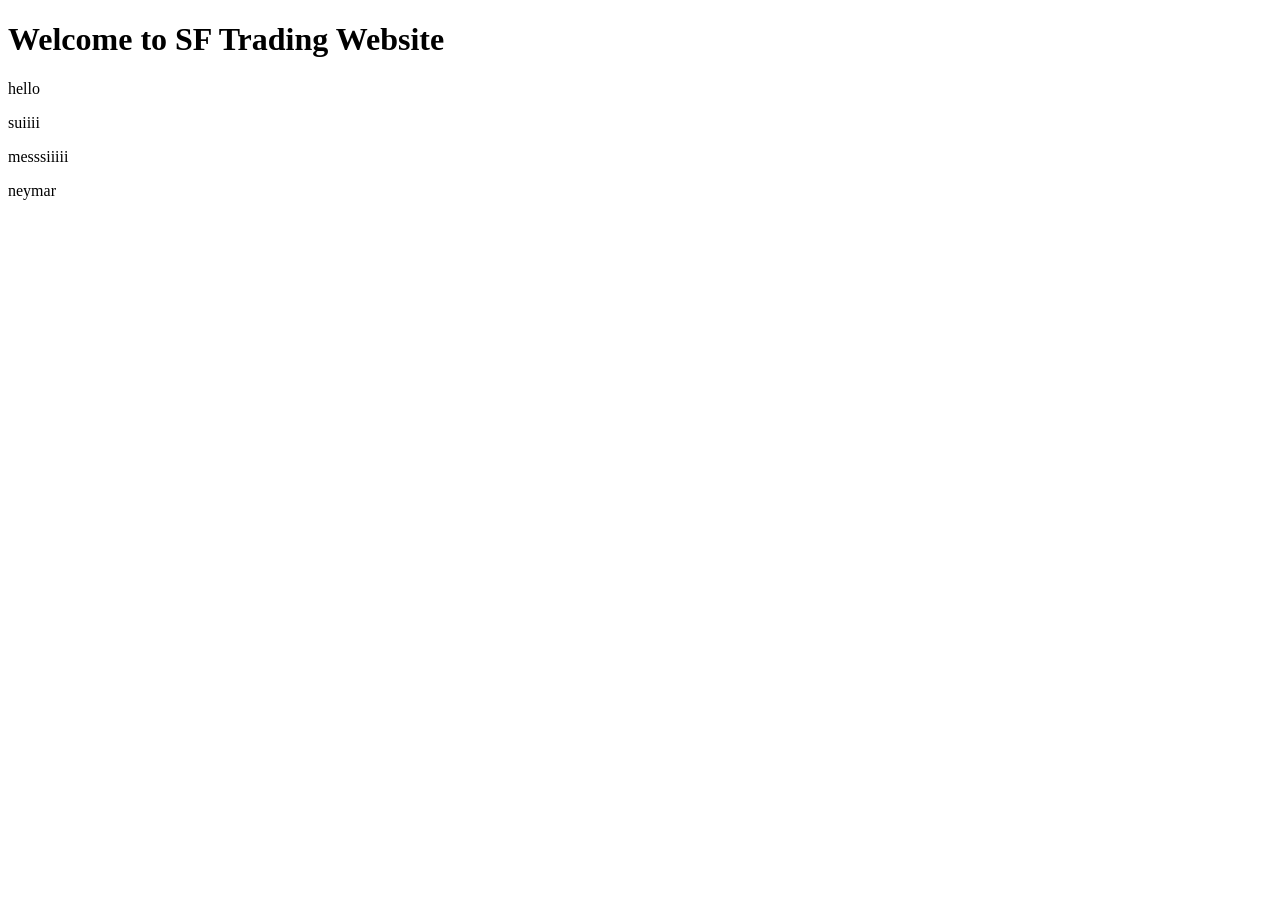
==== index.html @ f13ea5a0 "what I changed" ====
<!DOCTYPE html>
<html lang="en">
<head>
    <meta charset="UTF-8">
    <meta name="viewport" content="width=device-width, initial-scale=1.0">
    <title>SF Trading Website</title>
</head>
<body>
    <h1>Welcome to SF Trading Website</h1>
    <p>hello</p>
    <p>suiiii</p>
    <p>messsiiiii</p>
    <p>neymar</p>
</body>
</html>
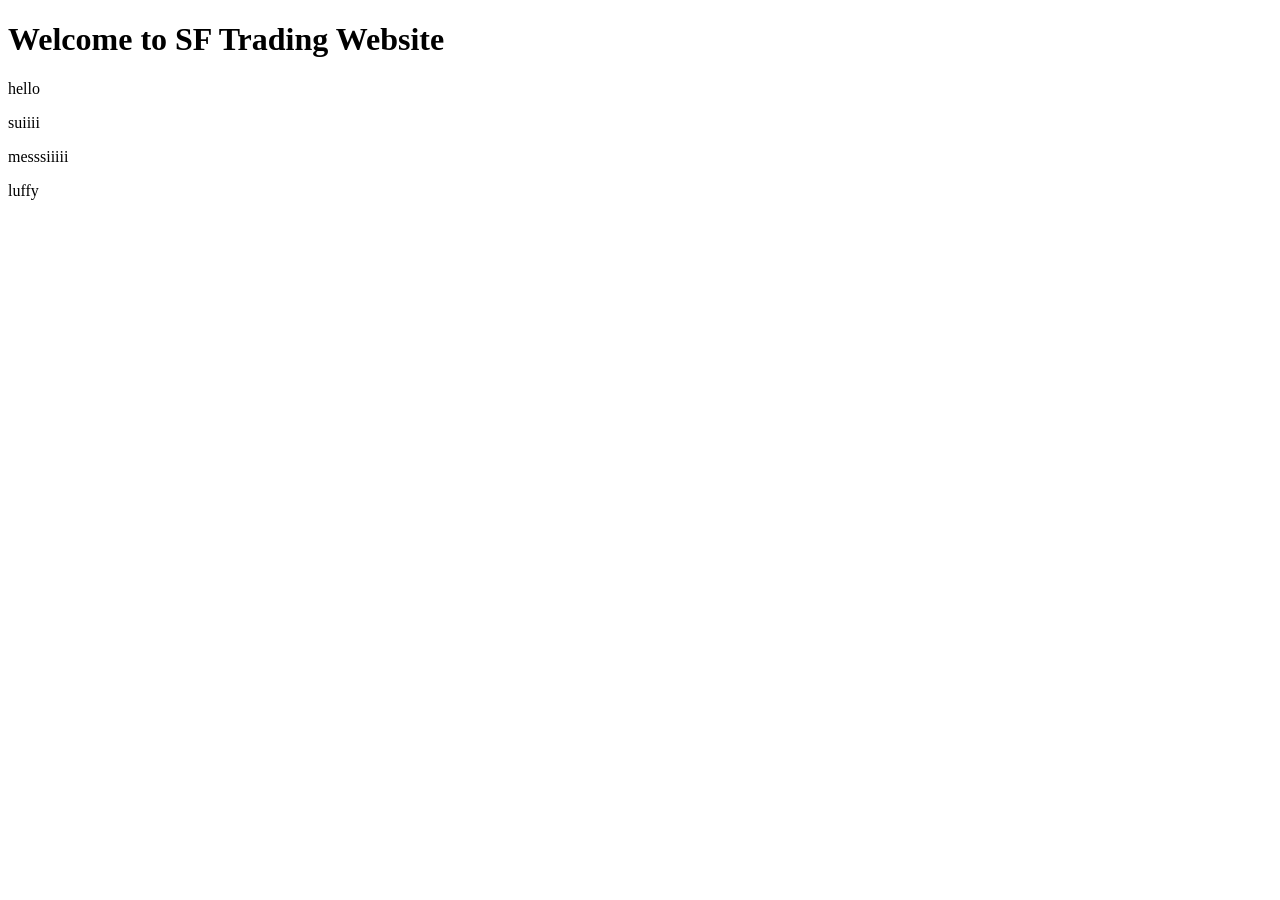
==== commit 1878f35a: "Update index page" ====
--- a/index.html
+++ b/index.html
@@ -11,6 +11,6 @@
     <p>hello</p>
     <p>suiiii</p>
     <p>messsiiiii</p>
-    <p>neymar</p>
+    <p>luffy</p>
 </body>
 </html>
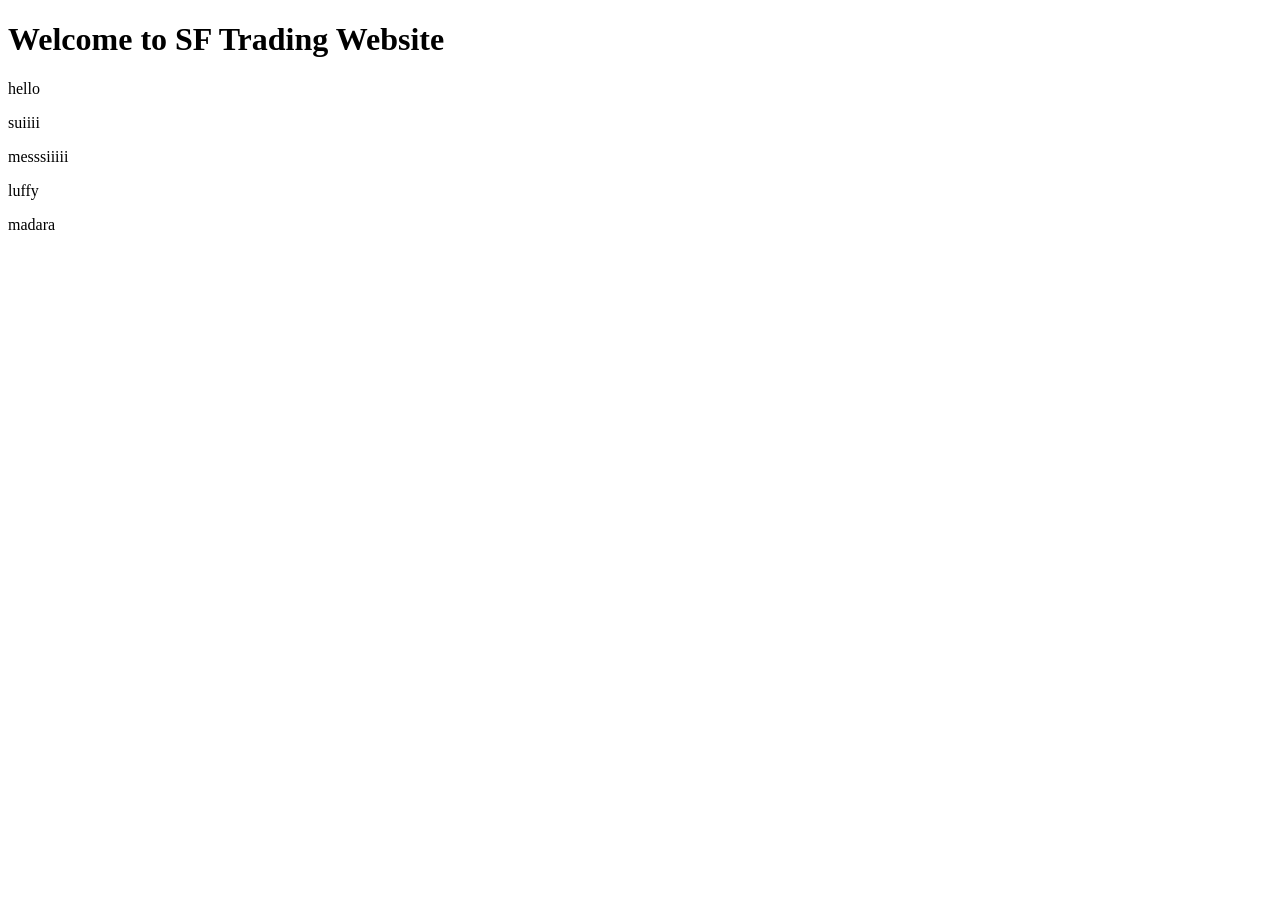
==== commit 85b9358d: "Update index page" ====
--- a/index.html
+++ b/index.html
@@ -12,5 +12,6 @@
     <p>suiiii</p>
     <p>messsiiiii</p>
     <p>luffy</p>
+    <p>madara</p>
 </body>
 </html>
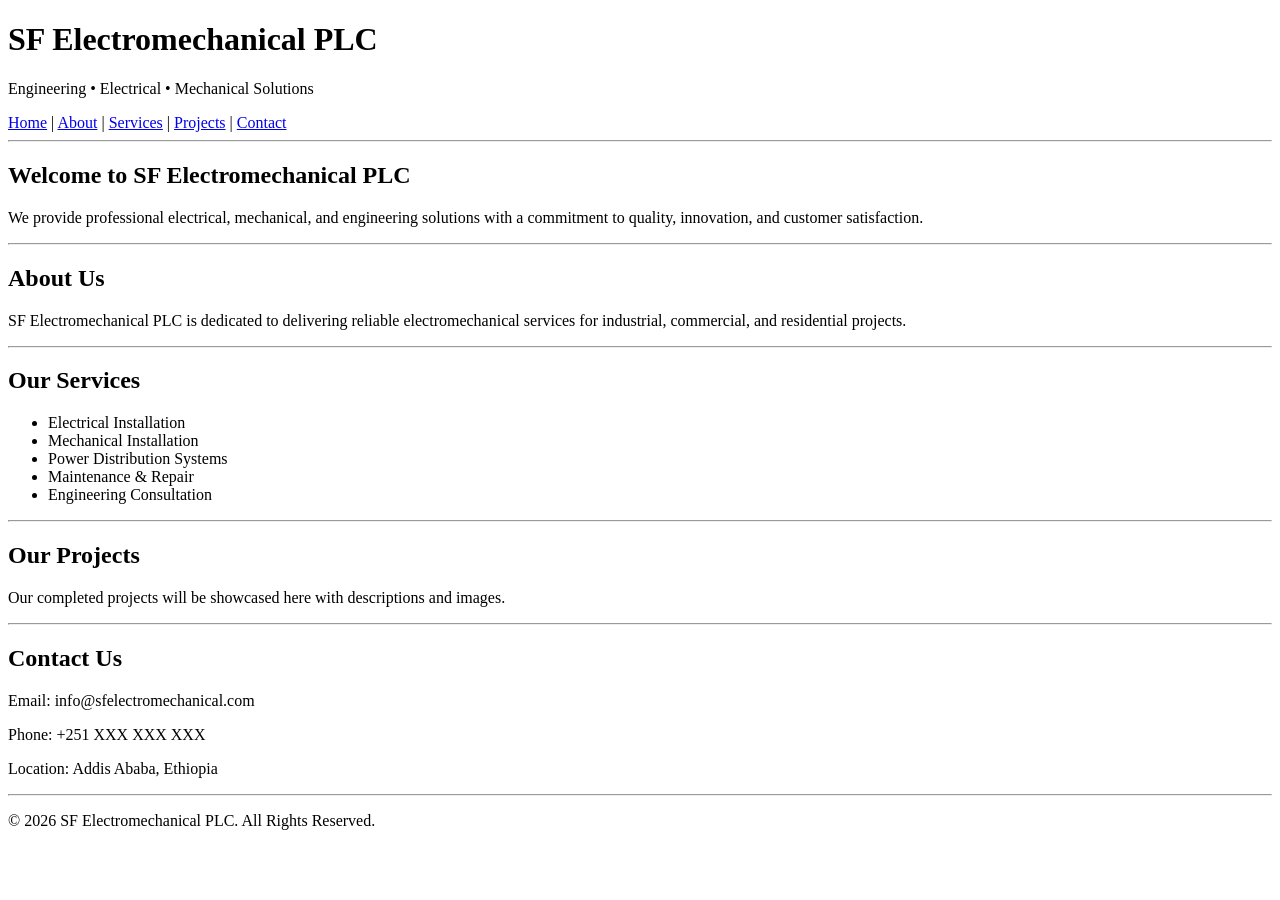
==== commit 388380e6: "Update index page" ====
--- a/index.html
+++ b/index.html
@@ -1,17 +1,93 @@
-
 <!DOCTYPE html>
 <html lang="en">
 <head>
     <meta charset="UTF-8">
     <meta name="viewport" content="width=device-width, initial-scale=1.0">
-    <title>SF Trading Website</title>
+    <title>SF Electromechanical PLC</title>
 </head>
 <body>
-    <h1>Welcome to SF Trading Website</h1>
-    <p>hello</p>
-    <p>suiiii</p>
-    <p>messsiiiii</p>
-    <p>luffy</p>
-    <p>madara</p>
+
+    <!-- Header -->
+    <header>
+        <h1>SF Electromechanical PLC</h1>
+        <p>Engineering • Electrical • Mechanical Solutions</p>
+    </header>
+
+    <!-- Navigation -->
+    <nav>
+        <a href="#">Home</a> |
+        <a href="#">About</a> |
+        <a href="#">Services</a> |
+        <a href="#">Projects</a> |
+        <a href="#">Contact</a>
+    </nav>
+
+    <hr>
+
+    <!-- Hero Section -->
+    <section>
+        <h2>Welcome to SF Electromechanical PLC</h2>
+        <p>
+            We provide professional electrical, mechanical, and engineering
+            solutions with a commitment to quality, innovation, and customer satisfaction.
+        </p>
+    </section>
+
+    <hr>
+
+    <!-- About -->
+    <section>
+        <h2>About Us</h2>
+        <p>
+            SF Electromechanical PLC is dedicated to delivering reliable
+            electromechanical services for industrial, commercial,
+            and residential projects.
+        </p>
+    </section>
+
+    <hr>
+
+    <!-- Services -->
+    <section>
+        <h2>Our Services</h2>
+
+        <ul>
+            <li>Electrical Installation</li>
+            <li>Mechanical Installation</li>
+            <li>Power Distribution Systems</li>
+            <li>Maintenance & Repair</li>
+            <li>Engineering Consultation</li>
+        </ul>
+    </section>
+
+    <hr>
+
+    <!-- Projects -->
+    <section>
+        <h2>Our Projects</h2>
+        <p>
+            Our completed projects will be showcased here with
+            descriptions and images.
+        </p>
+    </section>
+
+    <hr>
+
+    <!-- Contact -->
+    <section>
+        <h2>Contact Us</h2>
+
+        <p>Email: info@sfelectromechanical.com</p>
+        <p>Phone: +251 XXX XXX XXX</p>
+        <p>Location: Addis Ababa, Ethiopia</p>
+    </section>
+
+    <hr>
+
+    <!-- Footer -->
+    <footer>
+        <p>&copy; 2026 SF Electromechanical PLC. All Rights Reserved.</p>
+    </footer>
+
 </body>
-</html>
+</html>
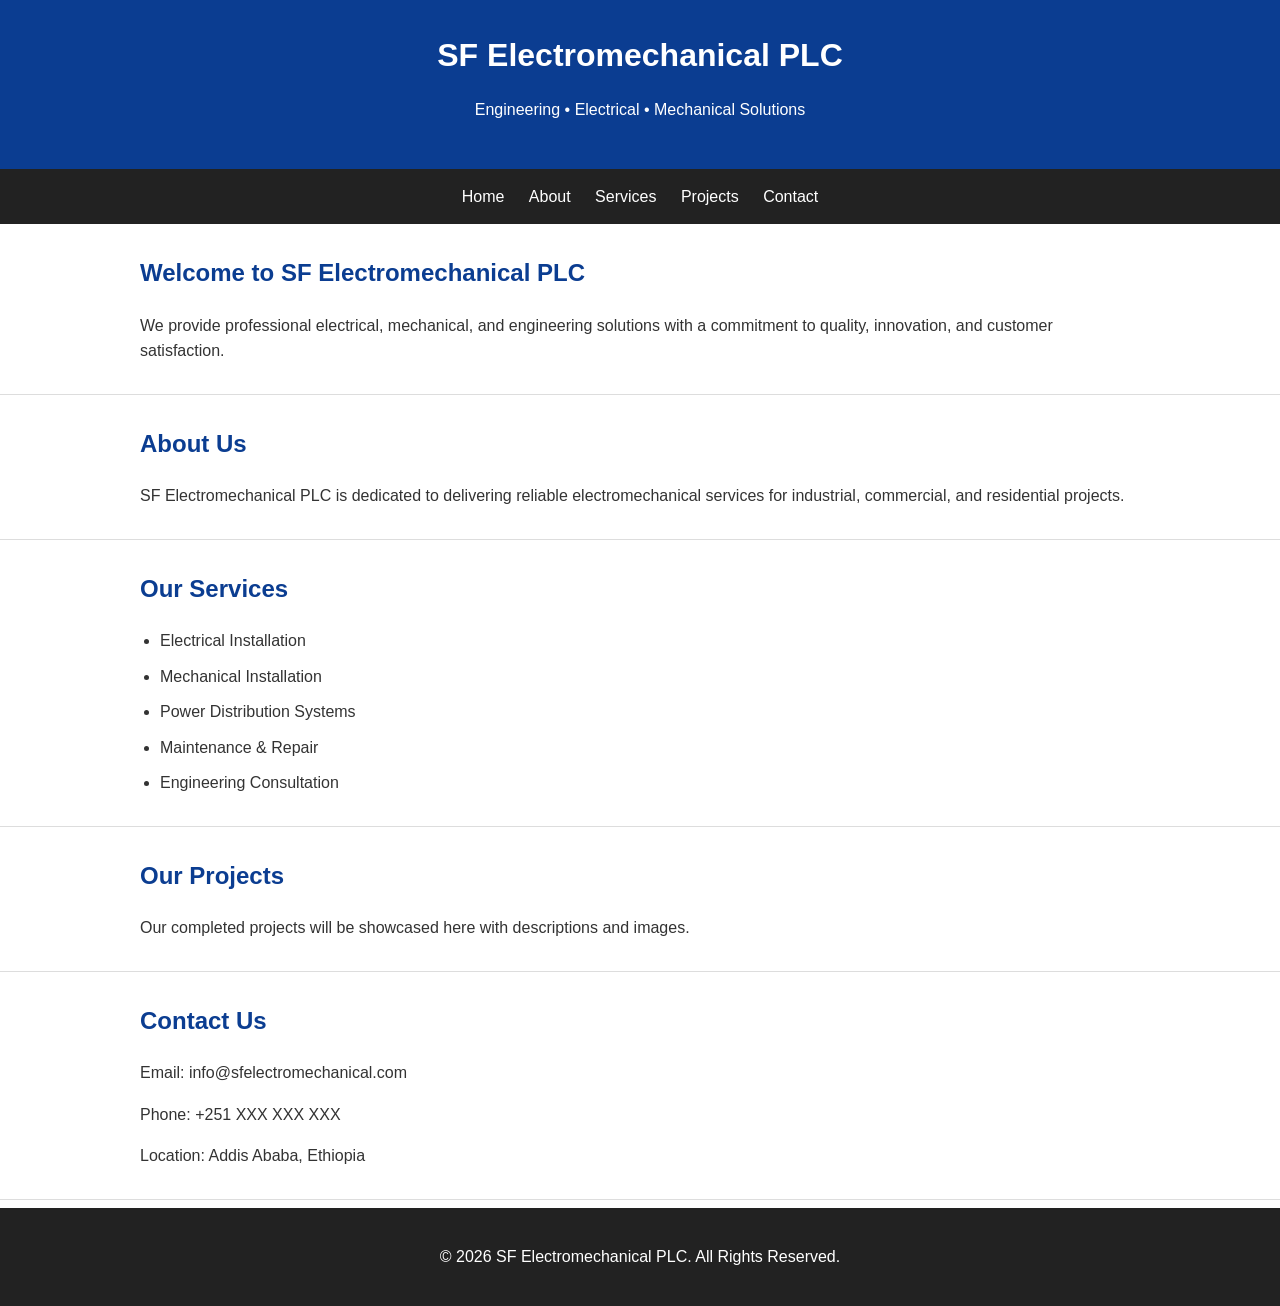
==== commit 2d61488b: "Update index page" ====
--- a/index.html
+++ b/index.html
@@ -4,7 +4,119 @@
     <meta charset="UTF-8">
     <meta name="viewport" content="width=device-width, initial-scale=1.0">
     <title>SF Electromechanical PLC</title>
+
+    <style>
+        * {
+            box-sizing: border-box;
+        }
+
+        body {
+            font-family: Arial, sans-serif;
+            margin: 0;
+            padding: 0;
+            line-height: 1.6;
+            color: #333;
+        }
+
+        header {
+            background: #0b3d91;
+            color: white;
+            text-align: center;
+            padding: 30px 15px;
+        }
+
+        header h1 {
+            margin: 0;
+            font-size: 32px;
+        }
+
+        nav {
+            background: #222;
+            text-align: center;
+            padding: 15px;
+        }
+
+        nav a {
+            color: white;
+            text-decoration: none;
+            margin: 0 10px;
+            font-size: 16px;
+        }
+
+        nav a:hover {
+            color: #00aaff;
+        }
+
+        section {
+            width: 90%;
+            max-width: 1000px;
+            margin: 30px auto;
+        }
+
+        h2 {
+            color: #0b3d91;
+        }
+
+        ul {
+            padding-left: 20px;
+        }
+
+        li {
+            margin: 10px 0;
+        }
+
+        hr {
+            border: none;
+            border-top: 1px solid #ddd;
+        }
+
+        footer {
+            background: #222;
+            color: white;
+            text-align: center;
+            padding: 20px;
+        }
+
+
+        /* Phone version */
+        @media (max-width: 600px) {
+
+            header h1 {
+                font-size: 24px;
+            }
+
+            header p {
+                font-size: 14px;
+            }
+
+            nav {
+                display: flex;
+                flex-direction: column;
+                gap: 10px;
+            }
+
+            nav a {
+                font-size: 18px;
+            }
+
+            section {
+                width: 85%;
+            }
+
+            h2 {
+                font-size: 22px;
+            }
+
+            p {
+                font-size: 16px;
+            }
+
+        }
+
+    </style>
+
 </head>
+
 <body>
 
     <!-- Header -->
@@ -13,16 +125,16 @@
         <p>Engineering • Electrical • Mechanical Solutions</p>
     </header>
 
+
     <!-- Navigation -->
     <nav>
-        <a href="#">Home</a> |
-        <a href="#">About</a> |
-        <a href="#">Services</a> |
-        <a href="#">Projects</a> |
+        <a href="#">Home</a>
+        <a href="#">About</a>
+        <a href="#">Services</a>
+        <a href="#">Projects</a>
         <a href="#">Contact</a>
     </nav>
 
-    <hr>
 
     <!-- Hero Section -->
     <section>
@@ -33,7 +145,9 @@
         </p>
     </section>
 
-    <hr>
+
+    <hr>
+
 
     <!-- About -->
     <section>
@@ -45,7 +159,9 @@
         </p>
     </section>
 
-    <hr>
+
+    <hr>
+
 
     <!-- Services -->
     <section>
@@ -58,9 +174,12 @@
             <li>Maintenance & Repair</li>
             <li>Engineering Consultation</li>
         </ul>
-    </section>
-
-    <hr>
+
+    </section>
+
+
+    <hr>
+
 
     <!-- Projects -->
     <section>
@@ -71,7 +190,9 @@
         </p>
     </section>
 
-    <hr>
+
+    <hr>
+
 
     <!-- Contact -->
     <section>
@@ -80,14 +201,18 @@
         <p>Email: info@sfelectromechanical.com</p>
         <p>Phone: +251 XXX XXX XXX</p>
         <p>Location: Addis Ababa, Ethiopia</p>
-    </section>
-
-    <hr>
+
+    </section>
+
+
+    <hr>
+
 
     <!-- Footer -->
     <footer>
         <p>&copy; 2026 SF Electromechanical PLC. All Rights Reserved.</p>
     </footer>
 
+
 </body>
 </html>
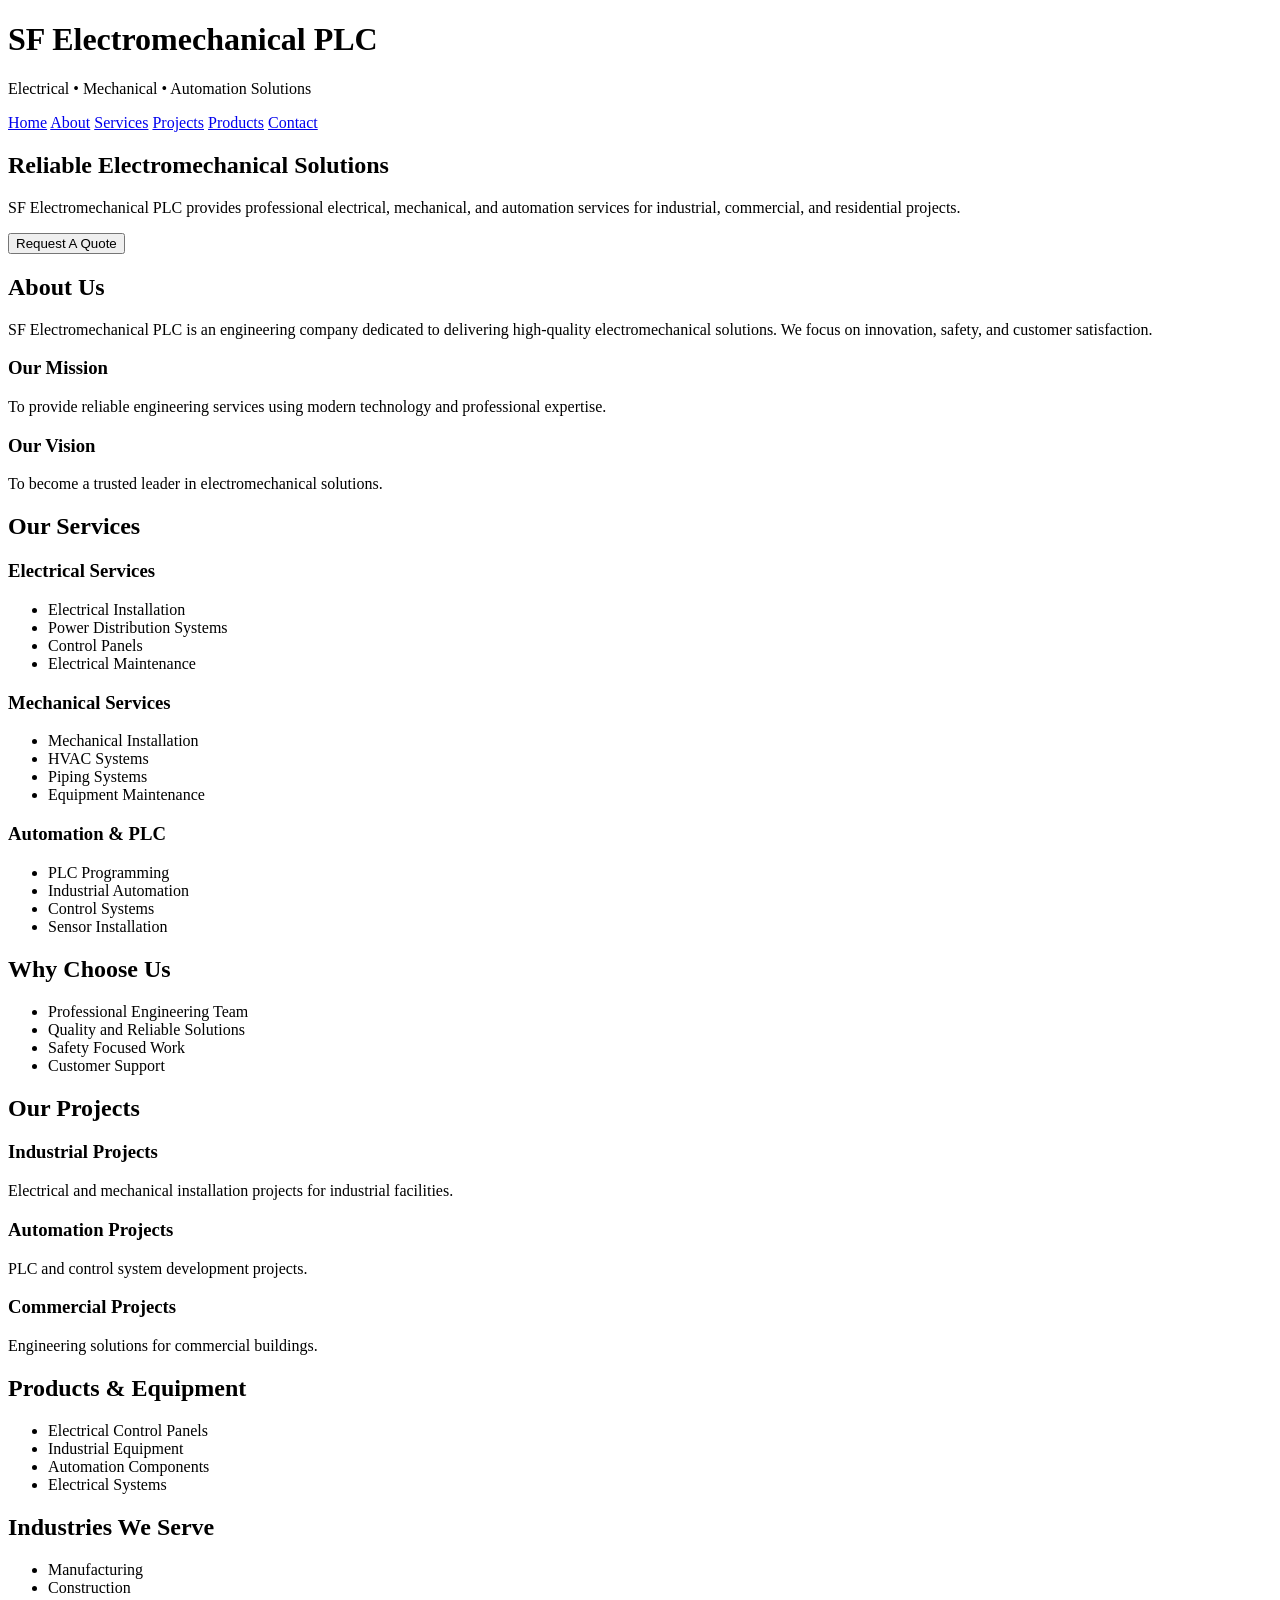
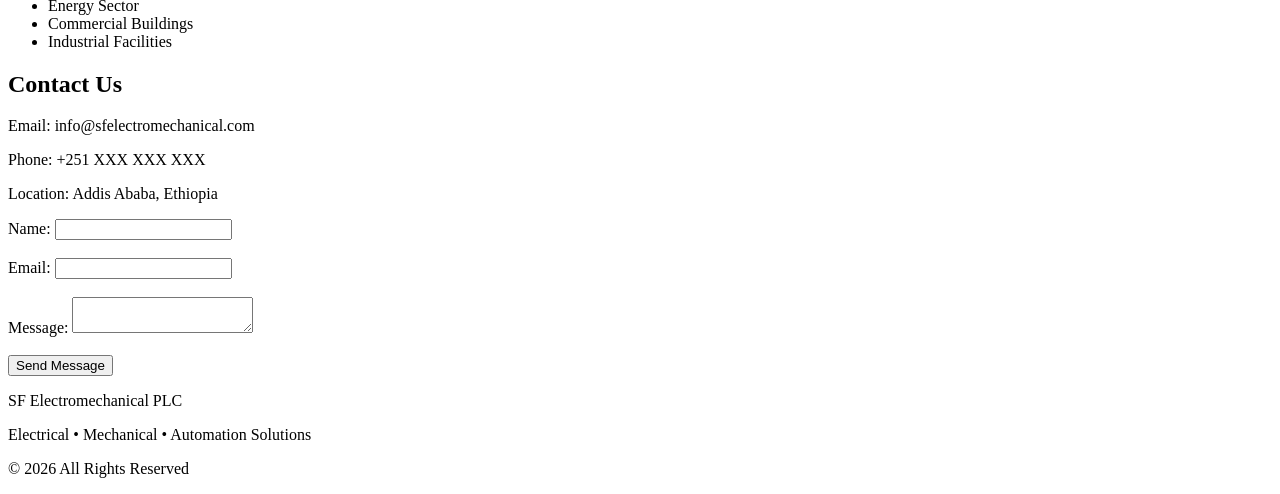
==== commit 21d76cbd: "update index page" ====
--- a/index.html
+++ b/index.html
@@ -1,120 +1,11 @@
 <!DOCTYPE html>
 <html lang="en">
+
 <head>
     <meta charset="UTF-8">
     <meta name="viewport" content="width=device-width, initial-scale=1.0">
+
     <title>SF Electromechanical PLC</title>
-
-    <style>
-        * {
-            box-sizing: border-box;
-        }
-
-        body {
-            font-family: Arial, sans-serif;
-            margin: 0;
-            padding: 0;
-            line-height: 1.6;
-            color: #333;
-        }
-
-        header {
-            background: #0b3d91;
-            color: white;
-            text-align: center;
-            padding: 30px 15px;
-        }
-
-        header h1 {
-            margin: 0;
-            font-size: 32px;
-        }
-
-        nav {
-            background: #222;
-            text-align: center;
-            padding: 15px;
-        }
-
-        nav a {
-            color: white;
-            text-decoration: none;
-            margin: 0 10px;
-            font-size: 16px;
-        }
-
-        nav a:hover {
-            color: #00aaff;
-        }
-
-        section {
-            width: 90%;
-            max-width: 1000px;
-            margin: 30px auto;
-        }
-
-        h2 {
-            color: #0b3d91;
-        }
-
-        ul {
-            padding-left: 20px;
-        }
-
-        li {
-            margin: 10px 0;
-        }
-
-        hr {
-            border: none;
-            border-top: 1px solid #ddd;
-        }
-
-        footer {
-            background: #222;
-            color: white;
-            text-align: center;
-            padding: 20px;
-        }
-
-
-        /* Phone version */
-        @media (max-width: 600px) {
-
-            header h1 {
-                font-size: 24px;
-            }
-
-            header p {
-                font-size: 14px;
-            }
-
-            nav {
-                display: flex;
-                flex-direction: column;
-                gap: 10px;
-            }
-
-            nav a {
-                font-size: 18px;
-            }
-
-            section {
-                width: 85%;
-            }
-
-            h2 {
-                font-size: 22px;
-            }
-
-            p {
-                font-size: 16px;
-            }
-
-        }
-
-    </style>
-
 </head>
 
 <body>
@@ -122,97 +13,337 @@
     <!-- Header -->
     <header>
         <h1>SF Electromechanical PLC</h1>
-        <p>Engineering • Electrical • Mechanical Solutions</p>
+        <p>Electrical • Mechanical • Automation Solutions</p>
     </header>
 
 
     <!-- Navigation -->
     <nav>
-        <a href="#">Home</a>
-        <a href="#">About</a>
-        <a href="#">Services</a>
-        <a href="#">Projects</a>
-        <a href="#">Contact</a>
+        <a href="#home">Home</a>
+        <a href="#about">About</a>
+        <a href="#services">Services</a>
+        <a href="#projects">Projects</a>
+        <a href="#products">Products</a>
+        <a href="#contact">Contact</a>
     </nav>
 
 
+
     <!-- Hero Section -->
-    <section>
-        <h2>Welcome to SF Electromechanical PLC</h2>
-        <p>
-            We provide professional electrical, mechanical, and engineering
-            solutions with a commitment to quality, innovation, and customer satisfaction.
-        </p>
-    </section>
-
-
-    <hr>
-
-
-    <!-- About -->
-    <section>
+    <section id="home">
+
+        <h2>Reliable Electromechanical Solutions</h2>
+
+        <p>
+            SF Electromechanical PLC provides professional electrical,
+            mechanical, and automation services for industrial,
+            commercial, and residential projects.
+        </p>
+
+        <button>
+            Request A Quote
+        </button>
+
+    </section>
+
+
+
+    <!-- About Us -->
+    <section id="about">
+
         <h2>About Us</h2>
-        <p>
-            SF Electromechanical PLC is dedicated to delivering reliable
-            electromechanical services for industrial, commercial,
-            and residential projects.
-        </p>
-    </section>
-
-
-    <hr>
+
+        <p>
+            SF Electromechanical PLC is an engineering company dedicated
+            to delivering high-quality electromechanical solutions.
+            We focus on innovation, safety, and customer satisfaction.
+        </p>
+
+
+        <h3>Our Mission</h3>
+
+        <p>
+            To provide reliable engineering services using modern
+            technology and professional expertise.
+        </p>
+
+
+        <h3>Our Vision</h3>
+
+        <p>
+            To become a trusted leader in electromechanical solutions.
+        </p>
+
+    </section>
+
 
 
     <!-- Services -->
-    <section>
+    <section id="services">
+
         <h2>Our Services</h2>
 
+
+        <div>
+
+            <h3>Electrical Services</h3>
+
+            <ul>
+                <li>Electrical Installation</li>
+                <li>Power Distribution Systems</li>
+                <li>Control Panels</li>
+                <li>Electrical Maintenance</li>
+            </ul>
+
+        </div>
+
+
+
+        <div>
+
+            <h3>Mechanical Services</h3>
+
+            <ul>
+                <li>Mechanical Installation</li>
+                <li>HVAC Systems</li>
+                <li>Piping Systems</li>
+                <li>Equipment Maintenance</li>
+            </ul>
+
+        </div>
+
+
+
+        <div>
+
+            <h3>Automation & PLC</h3>
+
+            <ul>
+                <li>PLC Programming</li>
+                <li>Industrial Automation</li>
+                <li>Control Systems</li>
+                <li>Sensor Installation</li>
+            </ul>
+
+        </div>
+
+
+    </section>
+
+
+
+
+    <!-- Why Choose Us -->
+    <section id="why-us">
+
+        <h2>Why Choose Us</h2>
+
         <ul>
-            <li>Electrical Installation</li>
-            <li>Mechanical Installation</li>
-            <li>Power Distribution Systems</li>
-            <li>Maintenance & Repair</li>
-            <li>Engineering Consultation</li>
+
+            <li>
+                Professional Engineering Team
+            </li>
+
+            <li>
+                Quality and Reliable Solutions
+            </li>
+
+            <li>
+                Safety Focused Work
+            </li>
+
+            <li>
+                Customer Support
+            </li>
+
         </ul>
 
     </section>
 
 
-    <hr>
 
 
     <!-- Projects -->
-    <section>
+    <section id="projects">
+
         <h2>Our Projects</h2>
-        <p>
-            Our completed projects will be showcased here with
-            descriptions and images.
-        </p>
-    </section>
-
-
-    <hr>
+
+
+        <div>
+
+            <h3>Industrial Projects</h3>
+
+            <p>
+                Electrical and mechanical installation projects
+                for industrial facilities.
+            </p>
+
+        </div>
+
+
+
+        <div>
+
+            <h3>Automation Projects</h3>
+
+            <p>
+                PLC and control system development projects.
+            </p>
+
+        </div>
+
+
+
+        <div>
+
+            <h3>Commercial Projects</h3>
+
+            <p>
+                Engineering solutions for commercial buildings.
+            </p>
+
+        </div>
+
+
+    </section>
+
+
+
+
+    <!-- Products -->
+    <section id="products">
+
+        <h2>Products & Equipment</h2>
+
+
+        <ul>
+
+            <li>Electrical Control Panels</li>
+
+            <li>Industrial Equipment</li>
+
+            <li>Automation Components</li>
+
+            <li>Electrical Systems</li>
+
+        </ul>
+
+
+    </section>
+
+
+
+
+    <!-- Industries -->
+    <section id="industries">
+
+        <h2>Industries We Serve</h2>
+
+
+        <ul>
+
+            <li>Manufacturing</li>
+
+            <li>Construction</li>
+
+            <li>Energy Sector</li>
+
+            <li>Commercial Buildings</li>
+
+            <li>Industrial Facilities</li>
+
+        </ul>
+
+
+    </section>
+
+
 
 
     <!-- Contact -->
-    <section>
+    <section id="contact">
+
         <h2>Contact Us</h2>
 
-        <p>Email: info@sfelectromechanical.com</p>
-        <p>Phone: +251 XXX XXX XXX</p>
-        <p>Location: Addis Ababa, Ethiopia</p>
-
-    </section>
-
-
-    <hr>
+
+        <p>
+            Email:
+            info@sfelectromechanical.com
+        </p>
+
+
+        <p>
+            Phone:
+            +251 XXX XXX XXX
+        </p>
+
+
+        <p>
+            Location:
+            Addis Ababa, Ethiopia
+        </p>
+
+
+
+        <form>
+
+            <label>Name:</label>
+            <input type="text">
+
+
+            <br><br>
+
+
+            <label>Email:</label>
+            <input type="email">
+
+
+            <br><br>
+
+
+            <label>Message:</label>
+
+            <textarea></textarea>
+
+
+            <br><br>
+
+
+            <button>
+                Send Message
+            </button>
+
+
+        </form>
+
+
+    </section>
+
+
 
 
     <!-- Footer -->
     <footer>
-        <p>&copy; 2026 SF Electromechanical PLC. All Rights Reserved.</p>
+
+        <p>
+            SF Electromechanical PLC
+        </p>
+
+
+        <p>
+            Electrical • Mechanical • Automation Solutions
+        </p>
+
+
+        <p>
+            © 2026 All Rights Reserved
+        </p>
+
+
     </footer>
 
 
+
 </body>
+
 </html>
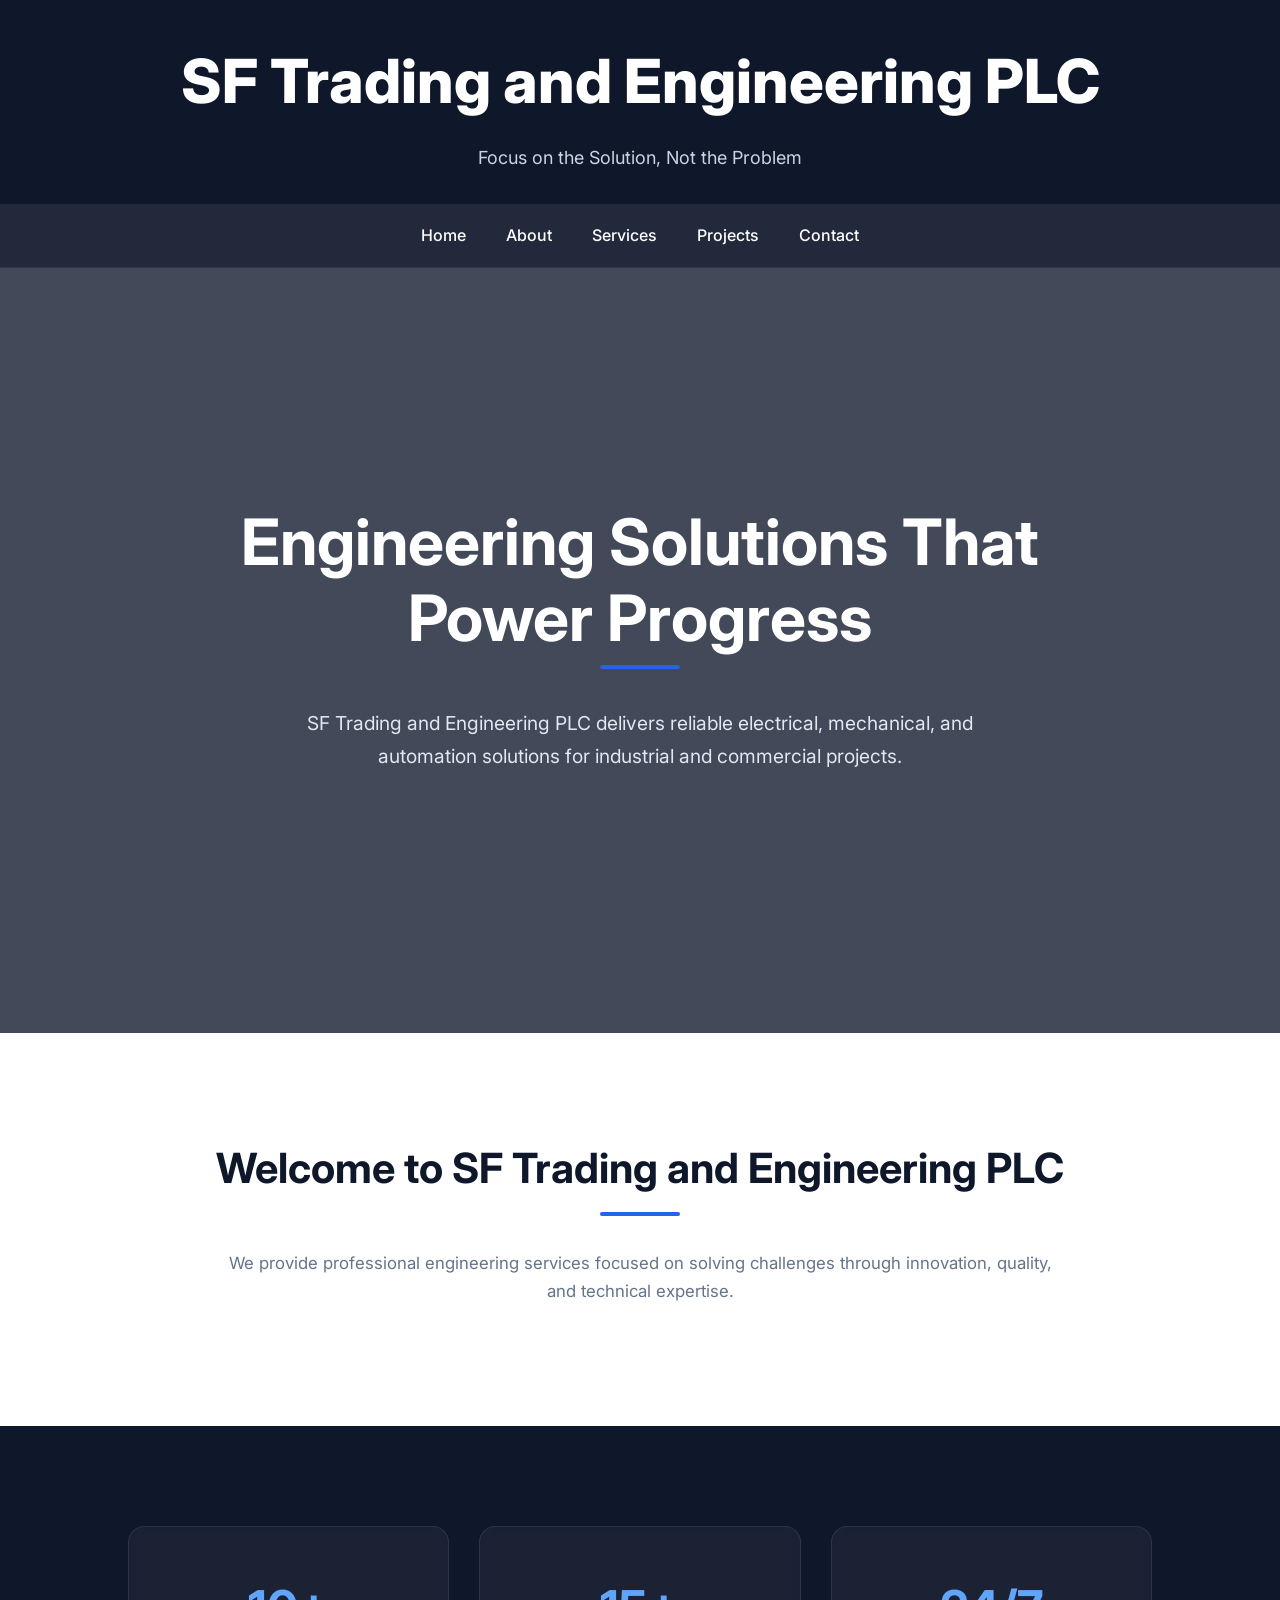
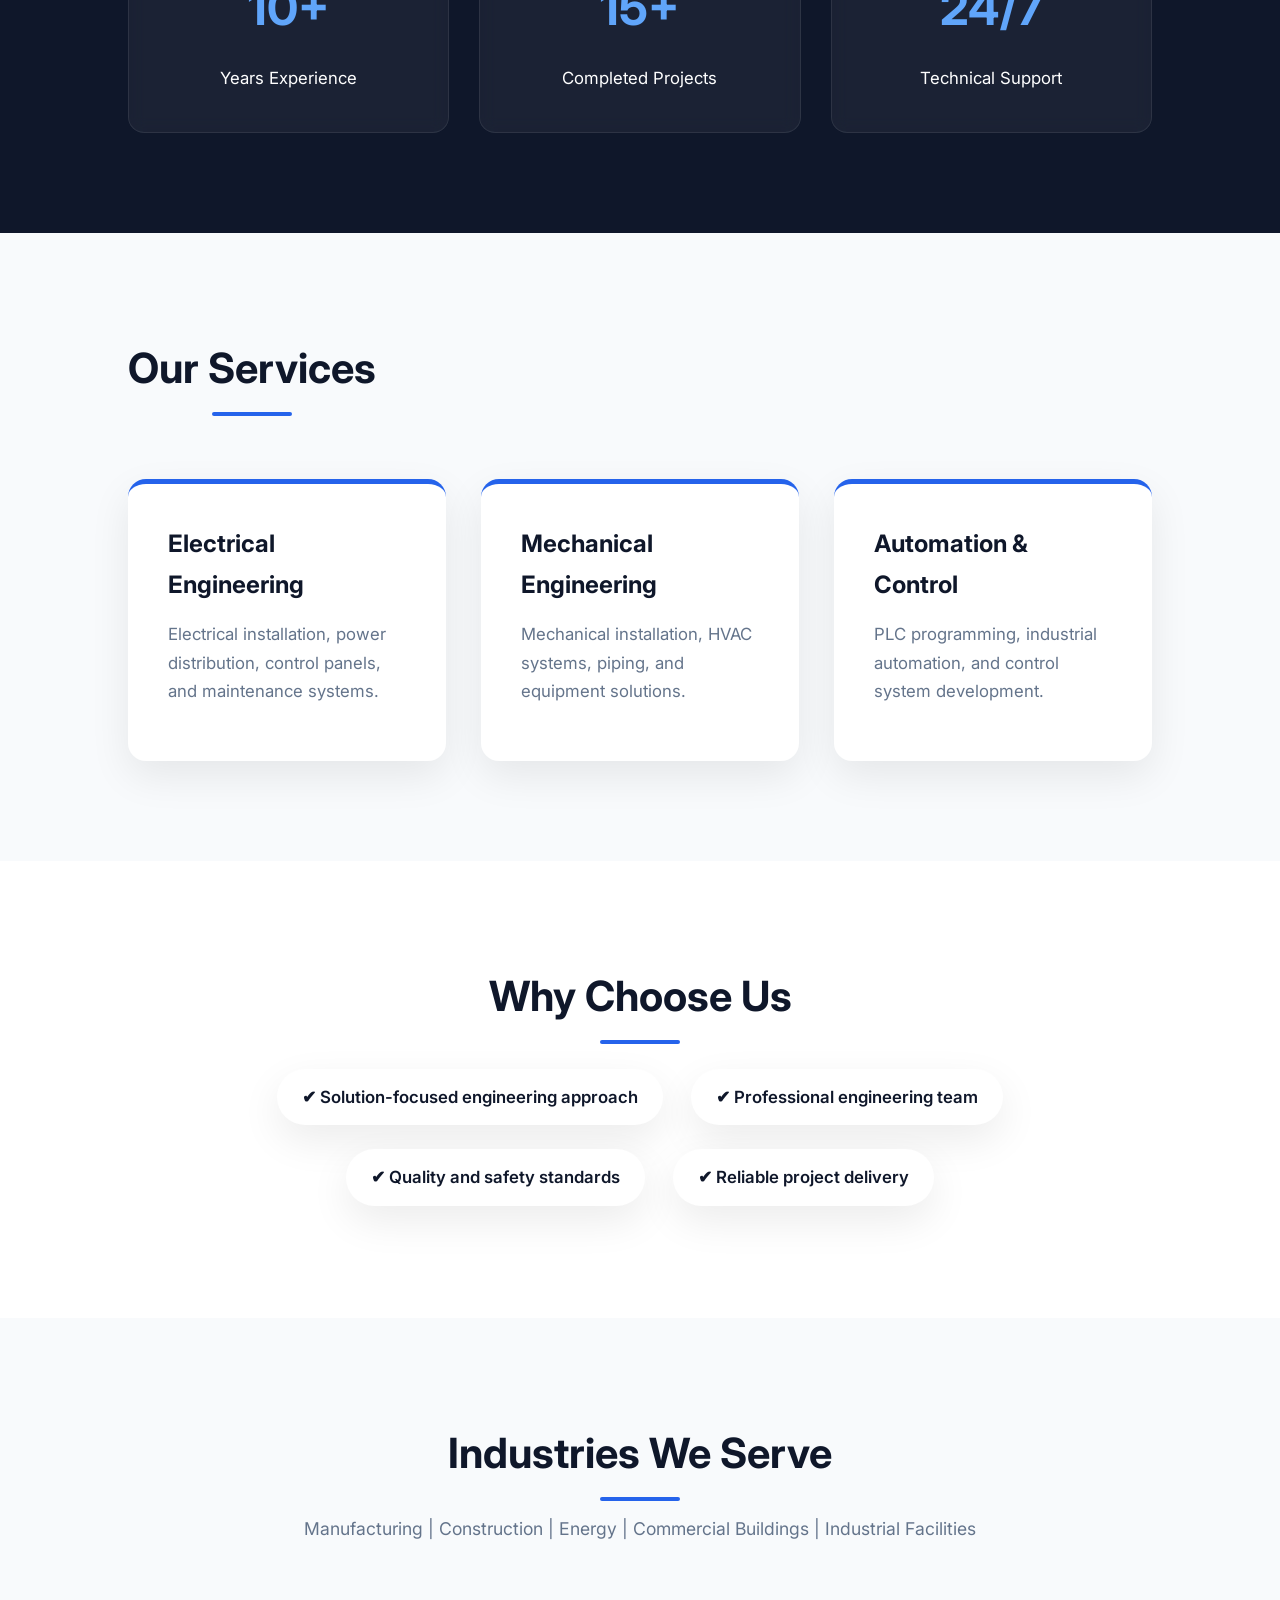
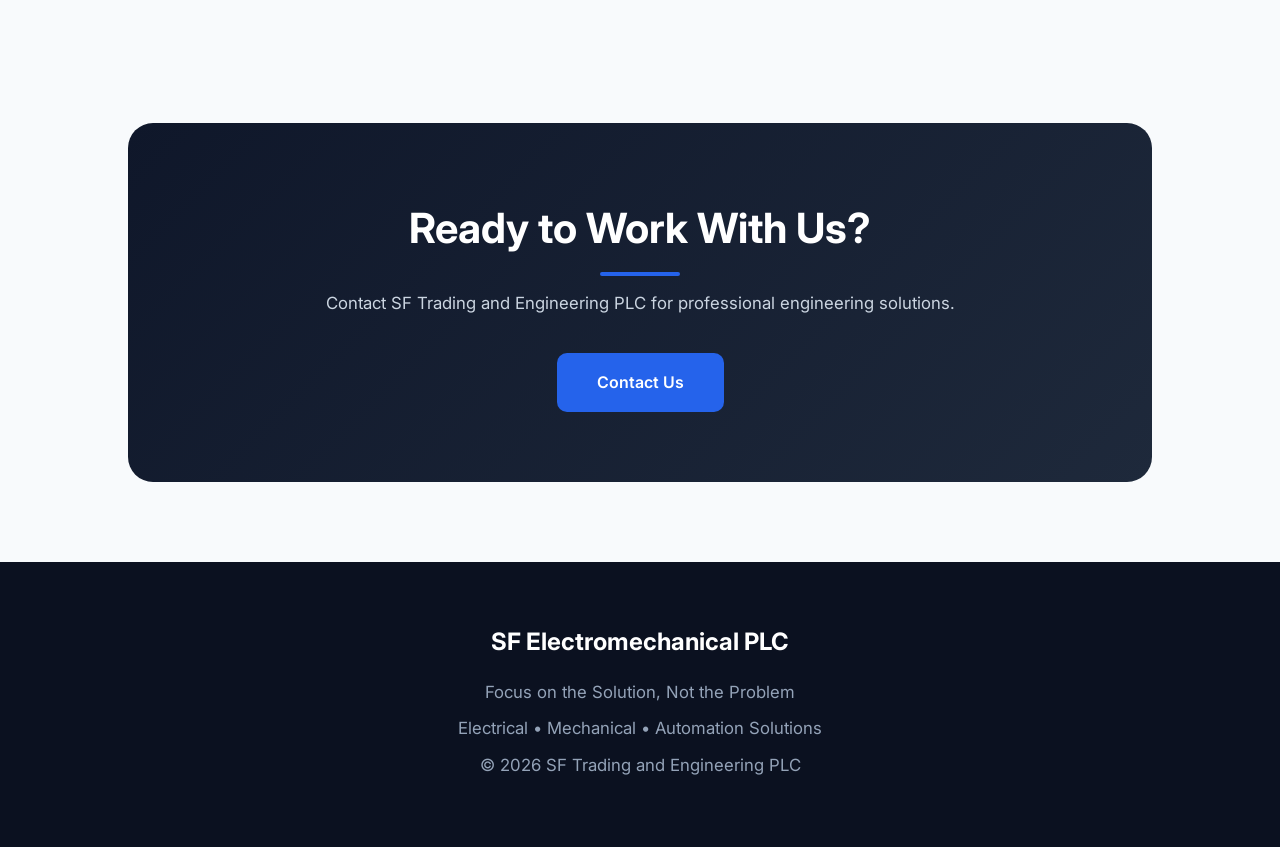
==== commit 672abe82: "update index page" ====
--- a/index.html
+++ b/index.html
@@ -2,345 +2,376 @@
 <html lang="en">
 
 <head>
+
     <meta charset="UTF-8">
     <meta name="viewport" content="width=device-width, initial-scale=1.0">
 
-    <title>SF Electromechanical PLC</title>
+    <title>Page Title</title>
+
+    <!-- Google Font -->
+    <link rel="preconnect" href="https://fonts.googleapis.com">
+    <link rel="preconnect" href="https://fonts.gstatic.com" crossorigin>
+
+    <link href="https://fonts.googleapis.com/css2?family=Inter:wght@300;400;500;600;700&display=swap" rel="stylesheet">
+
+    <!-- CSS -->
+    <link rel="stylesheet" href="style.css">
+
 </head>
 
+
 <body>
 
-    <!-- Header -->
-    <header>
-        <h1>SF Electromechanical PLC</h1>
-        <p>Electrical • Mechanical • Automation Solutions</p>
-    </header>
-
-
-    <!-- Navigation -->
-    <nav>
-        <a href="#home">Home</a>
-        <a href="#about">About</a>
-        <a href="#services">Services</a>
-        <a href="#projects">Projects</a>
-        <a href="#products">Products</a>
-        <a href="#contact">Contact</a>
-    </nav>
-
-
-
-    <!-- Hero Section -->
-    <section id="home">
-
-        <h2>Reliable Electromechanical Solutions</h2>
-
-        <p>
-            SF Electromechanical PLC provides professional electrical,
-            mechanical, and automation services for industrial,
-            commercial, and residential projects.
-        </p>
-
-        <button>
-            Request A Quote
-        </button>
-
-    </section>
-
-
-
-    <!-- About Us -->
-    <section id="about">
-
-        <h2>About Us</h2>
-
-        <p>
-            SF Electromechanical PLC is an engineering company dedicated
-            to delivering high-quality electromechanical solutions.
-            We focus on innovation, safety, and customer satisfaction.
-        </p>
-
-
-        <h3>Our Mission</h3>
-
-        <p>
-            To provide reliable engineering services using modern
-            technology and professional expertise.
-        </p>
-
-
-        <h3>Our Vision</h3>
-
-        <p>
-            To become a trusted leader in electromechanical solutions.
-        </p>
-
-    </section>
-
-
-
-    <!-- Services -->
-    <section id="services">
-
-        <h2>Our Services</h2>
-
-
-        <div>
-
-            <h3>Electrical Services</h3>
-
-            <ul>
-                <li>Electrical Installation</li>
-                <li>Power Distribution Systems</li>
-                <li>Control Panels</li>
-                <li>Electrical Maintenance</li>
-            </ul>
+
+
+<header>
+
+    <div class="logo">
+        <h1>SF Trading and Engineering PLC</h1>
+        <p>Focus on the Solution, Not the Problem</p>
+    </div>
+
+
+</header>
+
+
+
+
+
+<nav>
+
+    <a href="index.html">Home</a>
+    <a href="about.html">About</a>
+    <a href="services.html">Services</a>
+    <a href="projects.html">Projects</a>
+    <a href="contact.html">Contact</a>
+
+</nav>
+
+
+
+
+
+
+<section class="hero">
+
+    <div class="hero-content">
+
+        <h2>
+            Engineering Solutions That Power Progress
+        </h2>
+
+
+        <p>
+            SF Trading and Engineering PLC delivers reliable electrical,
+            mechanical, and automation solutions for industrial
+            and commercial projects.
+        </p>
+
+
+    </div>
+
+
+</section>
+
+
+
+
+
+
+
+
+<section class="intro">
+
+
+    <h2>
+        Welcome to SF Trading and Engineering PLC
+    </h2>
+
+
+    <p>
+        We provide professional engineering services focused on
+        solving challenges through innovation, quality, and
+        technical expertise.
+    </p>
+
+
+</section>
+
+
+
+
+
+
+
+
+<section class="stats">
+
+
+    <div class="stat-box">
+
+        <h3>
+            10+
+        </h3>
+
+        <p>
+            Years Experience
+        </p>
+
+    </div>
+
+
+
+    <div class="stat-box">
+
+        <h3>
+            15+
+        </h3>
+
+        <p>
+            Completed Projects
+        </p>
+
+    </div>
+
+
+
+
+    <div class="stat-box">
+
+        <h3>
+            24/7
+        </h3>
+
+        <p>
+            Technical Support
+        </p>
+
+    </div>
+
+
+
+</section>
+
+
+
+
+
+
+
+
+
+
+<section class="services">
+
+
+    <h2>
+        Our Services
+    </h2>
+
+
+
+    <div class="service-container">
+
+
+
+        <div class="service-card">
+
+            <h3>
+                Electrical Engineering
+            </h3>
+
+
+            <p>
+                Electrical installation, power distribution,
+                control panels, and maintenance systems.
+            </p>
+
 
         </div>
 
 
 
-        <div>
-
-            <h3>Mechanical Services</h3>
-
-            <ul>
-                <li>Mechanical Installation</li>
-                <li>HVAC Systems</li>
-                <li>Piping Systems</li>
-                <li>Equipment Maintenance</li>
-            </ul>
+
+
+
+        <div class="service-card">
+
+
+            <h3>
+                Mechanical Engineering
+            </h3>
+
+
+            <p>
+                Mechanical installation, HVAC systems,
+                piping, and equipment solutions.
+            </p>
+
 
         </div>
 
 
 
-        <div>
-
-            <h3>Automation & PLC</h3>
-
-            <ul>
-                <li>PLC Programming</li>
-                <li>Industrial Automation</li>
-                <li>Control Systems</li>
-                <li>Sensor Installation</li>
-            </ul>
+
+
+
+
+        <div class="service-card">
+
+
+            <h3>
+                Automation & Control
+            </h3>
+
+
+            <p>
+                PLC programming, industrial automation,
+                and control system development.
+            </p>
+
 
         </div>
 
 
-    </section>
-
-
-
-
-    <!-- Why Choose Us -->
-    <section id="why-us">
-
-        <h2>Why Choose Us</h2>
-
-        <ul>
-
-            <li>
-                Professional Engineering Team
-            </li>
-
-            <li>
-                Quality and Reliable Solutions
-            </li>
-
-            <li>
-                Safety Focused Work
-            </li>
-
-            <li>
-                Customer Support
-            </li>
-
-        </ul>
-
-    </section>
-
-
-
-
-    <!-- Projects -->
-    <section id="projects">
-
-        <h2>Our Projects</h2>
-
-
-        <div>
-
-            <h3>Industrial Projects</h3>
-
-            <p>
-                Electrical and mechanical installation projects
-                for industrial facilities.
-            </p>
-
-        </div>
-
-
-
-        <div>
-
-            <h3>Automation Projects</h3>
-
-            <p>
-                PLC and control system development projects.
-            </p>
-
-        </div>
-
-
-
-        <div>
-
-            <h3>Commercial Projects</h3>
-
-            <p>
-                Engineering solutions for commercial buildings.
-            </p>
-
-        </div>
-
-
-    </section>
-
-
-
-
-    <!-- Products -->
-    <section id="products">
-
-        <h2>Products & Equipment</h2>
-
-
-        <ul>
-
-            <li>Electrical Control Panels</li>
-
-            <li>Industrial Equipment</li>
-
-            <li>Automation Components</li>
-
-            <li>Electrical Systems</li>
-
-        </ul>
-
-
-    </section>
-
-
-
-
-    <!-- Industries -->
-    <section id="industries">
-
-        <h2>Industries We Serve</h2>
-
-
-        <ul>
-
-            <li>Manufacturing</li>
-
-            <li>Construction</li>
-
-            <li>Energy Sector</li>
-
-            <li>Commercial Buildings</li>
-
-            <li>Industrial Facilities</li>
-
-        </ul>
-
-
-    </section>
-
-
-
-
-    <!-- Contact -->
-    <section id="contact">
-
-        <h2>Contact Us</h2>
-
-
-        <p>
-            Email:
-            info@sfelectromechanical.com
-        </p>
-
-
-        <p>
-            Phone:
-            +251 XXX XXX XXX
-        </p>
-
-
-        <p>
-            Location:
-            Addis Ababa, Ethiopia
-        </p>
-
-
-
-        <form>
-
-            <label>Name:</label>
-            <input type="text">
-
-
-            <br><br>
-
-
-            <label>Email:</label>
-            <input type="email">
-
-
-            <br><br>
-
-
-            <label>Message:</label>
-
-            <textarea></textarea>
-
-
-            <br><br>
-
-
-            <button>
-                Send Message
-            </button>
-
-
-        </form>
-
-
-    </section>
-
-
-
-
-    <!-- Footer -->
-    <footer>
-
-        <p>
-            SF Electromechanical PLC
-        </p>
-
-
-        <p>
-            Electrical • Mechanical • Automation Solutions
-        </p>
-
-
-        <p>
-            © 2026 All Rights Reserved
-        </p>
-
-
-    </footer>
+
+    </div>
+
+
+</section>
+
+
+
+
+
+
+
+
+
+<section class="why-us">
+
+
+    <h2>
+        Why Choose Us
+    </h2>
+
+
+
+    <div>
+
+
+        <p>
+            ✔ Solution-focused engineering approach
+        </p>
+
+
+        <p>
+            ✔ Professional engineering team
+        </p>
+
+
+        <p>
+            ✔ Quality and safety standards
+        </p>
+
+
+        <p>
+            ✔ Reliable project delivery
+        </p>
+
+
+    </div>
+
+
+
+</section>
+
+
+
+
+
+
+
+
+
+
+<section class="industries">
+
+
+    <h2>
+        Industries We Serve
+    </h2>
+
+
+    <p>
+        Manufacturing | Construction | Energy |
+        Commercial Buildings | Industrial Facilities
+    </p>
+
+
+</section>
+
+
+
+
+
+
+
+
+
+<section class="contact-preview">
+
+
+    <h2>
+        Ready to Work With Us?
+    </h2>
+
+
+    <p>
+        Contact SF Trading and Engineering PLC for professional
+        engineering solutions.
+    </p>
+
+
+    <a href="contact.html">
+        Contact Us
+    </a>
+
+
+</section>
+
+
+
+
+
+
+
+
+
+<footer>
+
+
+    <h3>
+        SF Electromechanical PLC
+    </h3>
+
+
+    <p>
+        Focus on the Solution, Not the Problem
+    </p>
+
+
+    <p>
+        Electrical • Mechanical • Automation Solutions
+    </p>
+
+
+    <p>
+        © 2026 SF Trading and Engineering PLC
+    </p>
+
+
+</footer>
 
 
 
--- a/style.css
+++ b/style.css
@@ -0,0 +1,1238 @@
+/*=================================================
+                GOOGLE FONT
+==================================================*/
+
+@import url('https://fonts.googleapis.com/css2?family=Inter:wght@300;400;500;600;700;800&display=swap');
+
+
+/*=================================================
+                CSS VARIABLES
+==================================================*/
+
+:root{
+
+    --primary:#0F172A;
+    --secondary:#1E293B;
+    --accent:#2563EB;
+    --accent-hover:#1D4ED8;
+
+    --white:#ffffff;
+    --light:#F8FAFC;
+    --gray:#CBD5E1;
+    --text:#1F2937;
+
+    --shadow:0 15px 40px rgba(0,0,0,.08);
+
+}
+
+
+/*=================================================
+                RESET
+==================================================*/
+
+*{
+
+    margin:0;
+    padding:0;
+    box-sizing:border-box;
+
+}
+
+
+html{
+
+    scroll-behavior:smooth;
+
+}
+
+
+body{
+
+    font-family:'Inter',sans-serif;
+
+    background:var(--light);
+
+    color:var(--text);
+
+    line-height:1.7;
+
+}
+
+
+
+/*=================================================
+                GENERAL
+==================================================*/
+
+img{
+
+    max-width:100%;
+    display:block;
+
+}
+
+
+a{
+
+    text-decoration:none;
+
+}
+
+
+section{
+
+    padding:100px 10%;
+
+}
+
+
+h1{
+
+    font-size:3.8rem;
+
+    font-weight:800;
+
+}
+
+
+h2{
+
+    font-size:2.6rem;
+
+    margin-bottom:25px;
+
+    color:var(--primary);
+
+}
+
+
+h3{
+
+    font-size:1.5rem;
+
+    margin-bottom:15px;
+
+}
+
+
+p{
+
+    color:#64748B;
+
+    font-size:1.05rem;
+
+}
+
+
+
+/*=================================================
+                HEADER
+==================================================*/
+
+header{
+
+    background:var(--primary);
+
+    color:white;
+
+    text-align:center;
+
+    padding:30px;
+
+}
+
+
+header h1{
+
+    color:white;
+
+}
+
+
+header p{
+
+    color:#cbd5e1;
+
+    margin-top:10px;
+
+    font-size:18px;
+
+}
+
+
+
+/*=================================================
+                NAVIGATION
+==================================================*/
+
+nav{
+
+    position:sticky;
+
+    top:0;
+
+    z-index:1000;
+
+    display:flex;
+
+    justify-content:center;
+
+    align-items:center;
+
+    gap:40px;
+
+    padding:18px;
+
+    background:rgba(15,23,42,.92);
+
+    backdrop-filter:blur(12px);
+
+    border-bottom:1px solid rgba(255,255,255,.08);
+
+}
+
+
+nav a{
+
+    color:white;
+
+    font-weight:500;
+
+    transition:.3s;
+
+    position:relative;
+
+}
+
+
+nav a::after{
+
+    content:"";
+
+    position:absolute;
+
+    left:0;
+
+    bottom:-8px;
+
+    width:0;
+
+    height:3px;
+
+    background:var(--accent);
+
+    transition:.3s;
+
+}
+
+
+nav a:hover::after{
+
+    width:100%;
+
+}
+
+
+nav a:hover{
+
+    color:#93C5FD;
+
+}
+
+
+
+/*=================================================
+                HERO
+==================================================*/
+
+.hero{
+
+    min-height:85vh;
+
+    display:flex;
+
+    justify-content:center;
+
+    align-items:center;
+
+    text-align:center;
+
+    background:
+
+    linear-gradient(
+        rgba(15,23,42,.78),
+        rgba(15,23,42,.78)
+    ),
+
+    url("images/engineering.jpg");
+
+    background-size:cover;
+
+    background-position:center;
+
+}
+
+
+.hero-content{
+
+    max-width:850px;
+
+}
+
+
+.hero h2{
+
+    color:white;
+
+    font-size:4rem;
+
+    line-height:1.2;
+
+}
+
+
+.hero p{
+
+    color:#E2E8F0;
+
+    margin:25px auto;
+
+    font-size:1.2rem;
+
+    max-width:700px;
+
+}
+
+
+.hero a{
+
+    display:inline-block;
+
+    margin-top:15px;
+
+    padding:16px 38px;
+
+    background:var(--accent);
+
+    color:white;
+
+    border-radius:10px;
+
+    font-weight:600;
+
+    transition:.3s;
+
+}
+
+
+.hero a:hover{
+
+    background:var(--accent-hover);
+
+    transform:translateY(-4px);
+
+    box-shadow:0 12px 30px rgba(37,99,235,.35);
+
+}
+/*=================================================
+                INTRO SECTION
+==================================================*/
+
+.intro{
+
+    background:var(--white);
+
+    text-align:center;
+
+}
+
+.intro p{
+
+    max-width:850px;
+
+    margin:20px auto;
+
+}
+
+
+
+
+
+/*=================================================
+                STATISTICS
+==================================================*/
+
+.stats{
+
+    display:grid;
+
+    grid-template-columns:repeat(auto-fit,minmax(220px,1fr));
+
+    gap:30px;
+
+    background:var(--primary);
+
+}
+
+
+.stat-box{
+
+    background:rgba(255,255,255,.05);
+
+    border:1px solid rgba(255,255,255,.08);
+
+    backdrop-filter:blur(8px);
+
+    border-radius:16px;
+
+    padding:40px 25px;
+
+    text-align:center;
+
+    transition:.35s;
+
+}
+
+
+.stat-box:hover{
+
+    transform:translateY(-10px);
+
+    background:rgba(255,255,255,.08);
+
+}
+
+
+.stat-box h3{
+
+    font-size:3rem;
+
+    color:#60A5FA;
+
+}
+
+
+.stat-box p{
+
+    color:white;
+
+}
+
+
+
+
+
+/*=================================================
+                SERVICES
+==================================================*/
+
+.services{
+
+    background:var(--light);
+
+}
+
+
+.service-container{
+
+    display:grid;
+
+    grid-template-columns:repeat(auto-fit,minmax(300px,1fr));
+
+    gap:35px;
+
+    margin-top:50px;
+
+}
+
+
+.service-card{
+
+    background:white;
+
+    border-radius:18px;
+
+    padding:40px;
+
+    box-shadow:var(--shadow);
+
+    transition:.35s;
+
+    border-top:5px solid var(--accent);
+
+}
+
+
+.service-card:hover{
+
+    transform:translateY(-12px);
+
+    box-shadow:0 25px 50px rgba(0,0,0,.15);
+
+}
+
+
+.service-card h3{
+
+    color:var(--primary);
+
+}
+
+
+.service-card p{
+
+    margin:15px 0;
+
+}
+
+
+.service-card ul{
+
+    margin-top:20px;
+
+    padding-left:20px;
+
+}
+
+
+.service-card li{
+
+    margin-bottom:10px;
+
+    color:#475569;
+
+}
+
+
+
+
+
+/*=================================================
+                WHY CHOOSE US
+==================================================*/
+
+.why-us{
+
+    background:var(--white);
+
+    text-align:center;
+
+}
+
+
+.why-us p{
+
+    display:inline-block;
+
+    margin:12px;
+
+    padding:14px 25px;
+
+    background:white;
+
+    border-radius:50px;
+
+    box-shadow:var(--shadow);
+
+    font-weight:600;
+
+    color:var(--primary);
+
+    transition:.3s;
+
+}
+
+
+.why-us p:hover{
+
+    background:var(--accent);
+
+    color:white;
+
+}
+
+
+
+
+
+/*=================================================
+                INDUSTRIES
+==================================================*/
+
+.industries{
+
+    background:var(--light);
+
+    text-align:center;
+
+}
+
+
+.industries p{
+
+    max-width:900px;
+
+    margin:auto;
+
+    font-size:1.1rem;
+
+}
+
+
+
+
+
+/*=================================================
+                PROJECT CARDS
+==================================================*/
+
+.project-grid{
+
+    display:grid;
+
+    grid-template-columns:repeat(auto-fit,minmax(320px,1fr));
+
+    gap:35px;
+
+    margin-top:50px;
+
+}
+
+
+.project-card{
+
+    background:white;
+
+    border-radius:18px;
+
+    overflow:hidden;
+
+    box-shadow:var(--shadow);
+
+    transition:.35s;
+
+}
+
+
+.project-card:hover{
+
+    transform:translateY(-12px);
+
+}
+
+
+.project-card img{
+
+    width:100%;
+
+    height:230px;
+
+    object-fit:cover;
+
+    transition:.4s;
+
+}
+
+
+.project-card:hover img{
+
+    transform:scale(1.08);
+
+}
+
+
+.project-content{
+
+    padding:30px;
+
+}
+
+
+.project-content h3{
+
+    color:var(--primary);
+
+}
+
+
+.project-content p{
+
+    margin-top:15px;
+
+}
+
+
+
+
+
+/*=================================================
+                CONTACT PREVIEW
+==================================================*/
+
+.contact-preview{
+
+    text-align:center;
+
+    background:linear-gradient(135deg,#0F172A,#1E293B);
+
+    color:white;
+
+    border-radius:25px;
+
+    margin:80px 10%;
+
+    padding:70px 30px;
+
+}
+
+
+.contact-preview h2{
+
+    color:white;
+
+}
+
+
+.contact-preview p{
+
+    color:#CBD5E1;
+
+    margin-bottom:35px;
+
+}
+
+
+.contact-preview a{
+
+    display:inline-block;
+
+    background:var(--accent);
+
+    color:white;
+
+    padding:16px 40px;
+
+    border-radius:10px;
+
+    font-weight:600;
+
+    transition:.3s;
+
+}
+
+
+.contact-preview a:hover{
+
+    background:var(--accent-hover);
+
+    transform:translateY(-4px);
+
+}
+
+
+
+
+
+/*=================================================
+                FOOTER
+==================================================*/
+
+footer{
+
+    background:#0B1120;
+
+    color:white;
+
+    text-align:center;
+
+    padding:60px 20px;
+
+}
+
+
+footer h3{
+
+    color:white;
+
+    margin-bottom:15px;
+
+}
+
+
+footer p{
+
+    color:#94A3B8;
+
+    margin:8px 0;
+
+}
+
+
+footer hr{
+
+    width:120px;
+
+    margin:25px auto;
+
+    border:none;
+
+    height:2px;
+
+    background:var(--accent);
+
+}
+/*=================================================
+                CONTACT PAGE
+==================================================*/
+
+.contact-section{
+
+    background:var(--white);
+
+}
+
+
+.contact-container{
+
+    display:grid;
+
+    grid-template-columns:1fr 1fr;
+
+    gap:50px;
+
+    margin-top:50px;
+
+}
+
+
+.contact-box{
+
+    background:white;
+
+    padding:35px;
+
+    border-radius:18px;
+
+    box-shadow:var(--shadow);
+
+}
+
+
+.contact-box h3{
+
+    color:var(--primary);
+
+    margin-bottom:20px;
+
+}
+
+
+.contact-box p{
+
+    margin-bottom:15px;
+
+}
+
+
+
+
+
+/*=================================================
+                CONTACT FORM
+==================================================*/
+
+form{
+
+    background:white;
+
+    padding:40px;
+
+    border-radius:18px;
+
+    box-shadow:var(--shadow);
+
+}
+
+
+form label{
+
+    display:block;
+
+    margin-top:20px;
+
+    margin-bottom:8px;
+
+    font-weight:600;
+
+    color:var(--primary);
+
+}
+
+
+form input,
+form textarea{
+
+    width:100%;
+
+    padding:15px;
+
+    border:1px solid #CBD5E1;
+
+    border-radius:10px;
+
+    font-size:16px;
+
+    outline:none;
+
+    transition:.3s;
+
+    font-family:"Inter",sans-serif;
+
+}
+
+
+form textarea{
+
+    min-height:180px;
+
+    resize:vertical;
+
+}
+
+
+form input:focus,
+form textarea:focus{
+
+    border-color:var(--accent);
+
+    box-shadow:0 0 0 3px rgba(37,99,235,.15);
+
+}
+
+
+form button{
+
+    margin-top:25px;
+
+    background:var(--accent);
+
+    color:white;
+
+    border:none;
+
+    padding:15px 35px;
+
+    border-radius:10px;
+
+    font-size:17px;
+
+    font-weight:600;
+
+    cursor:pointer;
+
+    transition:.3s;
+
+}
+
+
+form button:hover{
+
+    background:var(--accent-hover);
+
+    transform:translateY(-3px);
+
+}
+
+
+
+
+
+/*=================================================
+                SCROLL ANIMATION
+==================================================*/
+
+.hidden{
+
+    opacity:0;
+
+    transform:translateY(40px);
+
+    transition:all .8s ease;
+
+}
+
+
+.show{
+
+    opacity:1;
+
+    transform:translateY(0);
+
+}
+
+
+
+
+
+/*=================================================
+                IMAGE EFFECTS
+==================================================*/
+
+img{
+
+    transition:.4s;
+
+}
+
+
+img:hover{
+
+    transform:scale(1.03);
+
+}
+
+
+
+
+
+/*=================================================
+                SECTION TITLE
+==================================================*/
+
+h2{
+
+    position:relative;
+
+    display:inline-block;
+
+}
+
+
+h2::after{
+
+    content:"";
+
+    position:absolute;
+
+    left:50%;
+
+    bottom:-12px;
+
+    transform:translateX(-50%);
+
+    width:80px;
+
+    height:4px;
+
+    background:var(--accent);
+
+    border-radius:20px;
+
+}
+
+
+
+
+
+/*=================================================
+                SCROLLBAR
+==================================================*/
+
+::-webkit-scrollbar{
+
+    width:10px;
+
+}
+
+
+::-webkit-scrollbar-track{
+
+    background:#E2E8F0;
+
+}
+
+
+::-webkit-scrollbar-thumb{
+
+    background:var(--accent);
+
+    border-radius:20px;
+
+}
+
+
+::-webkit-scrollbar-thumb:hover{
+
+    background:var(--accent-hover);
+
+}
+
+
+
+
+
+/*=================================================
+                MOBILE MENU
+==================================================*/
+
+.menu-btn{
+
+    display:none;
+
+    background:var(--accent);
+
+    color:white;
+
+    border:none;
+
+    font-size:28px;
+
+    padding:10px 18px;
+
+    border-radius:8px;
+
+    cursor:pointer;
+
+}
+
+
+
+
+
+/*=================================================
+                RESPONSIVE DESIGN
+==================================================*/
+
+@media(max-width:1000px){
+
+.hero h2{
+
+    font-size:3rem;
+
+}
+
+.contact-container{
+
+    grid-template-columns:1fr;
+
+}
+
+}
+
+
+
+
+@media(max-width:768px){
+
+section{
+
+    padding:70px 8%;
+
+}
+
+header h1{
+
+    font-size:2.3rem;
+
+}
+
+.hero{
+
+    min-height:70vh;
+
+}
+
+.hero h2{
+
+    font-size:2.4rem;
+
+}
+
+.hero p{
+
+    font-size:1rem;
+
+}
+
+nav{
+
+    display:none;
+
+    flex-direction:column;
+
+    gap:20px;
+
+    padding:25px;
+
+}
+
+nav.active{
+
+    display:flex;
+
+}
+
+.menu-btn{
+
+    display:block;
+
+    margin:20px auto;
+
+}
+
+.service-container{
+
+    grid-template-columns:1fr;
+
+}
+
+.project-grid{
+
+    grid-template-columns:1fr;
+
+}
+
+.stats{
+
+    grid-template-columns:1fr;
+
+}
+
+}
+
+
+
+
+@media(max-width:500px){
+
+h2{
+
+    font-size:2rem;
+
+}
+
+p{
+
+    font-size:16px;
+
+}
+
+header{
+
+    padding:20px;
+
+}
+
+.hero{
+
+    padding:20px;
+
+}
+
+form{
+
+    padding:25px;
+
+}
+
+}
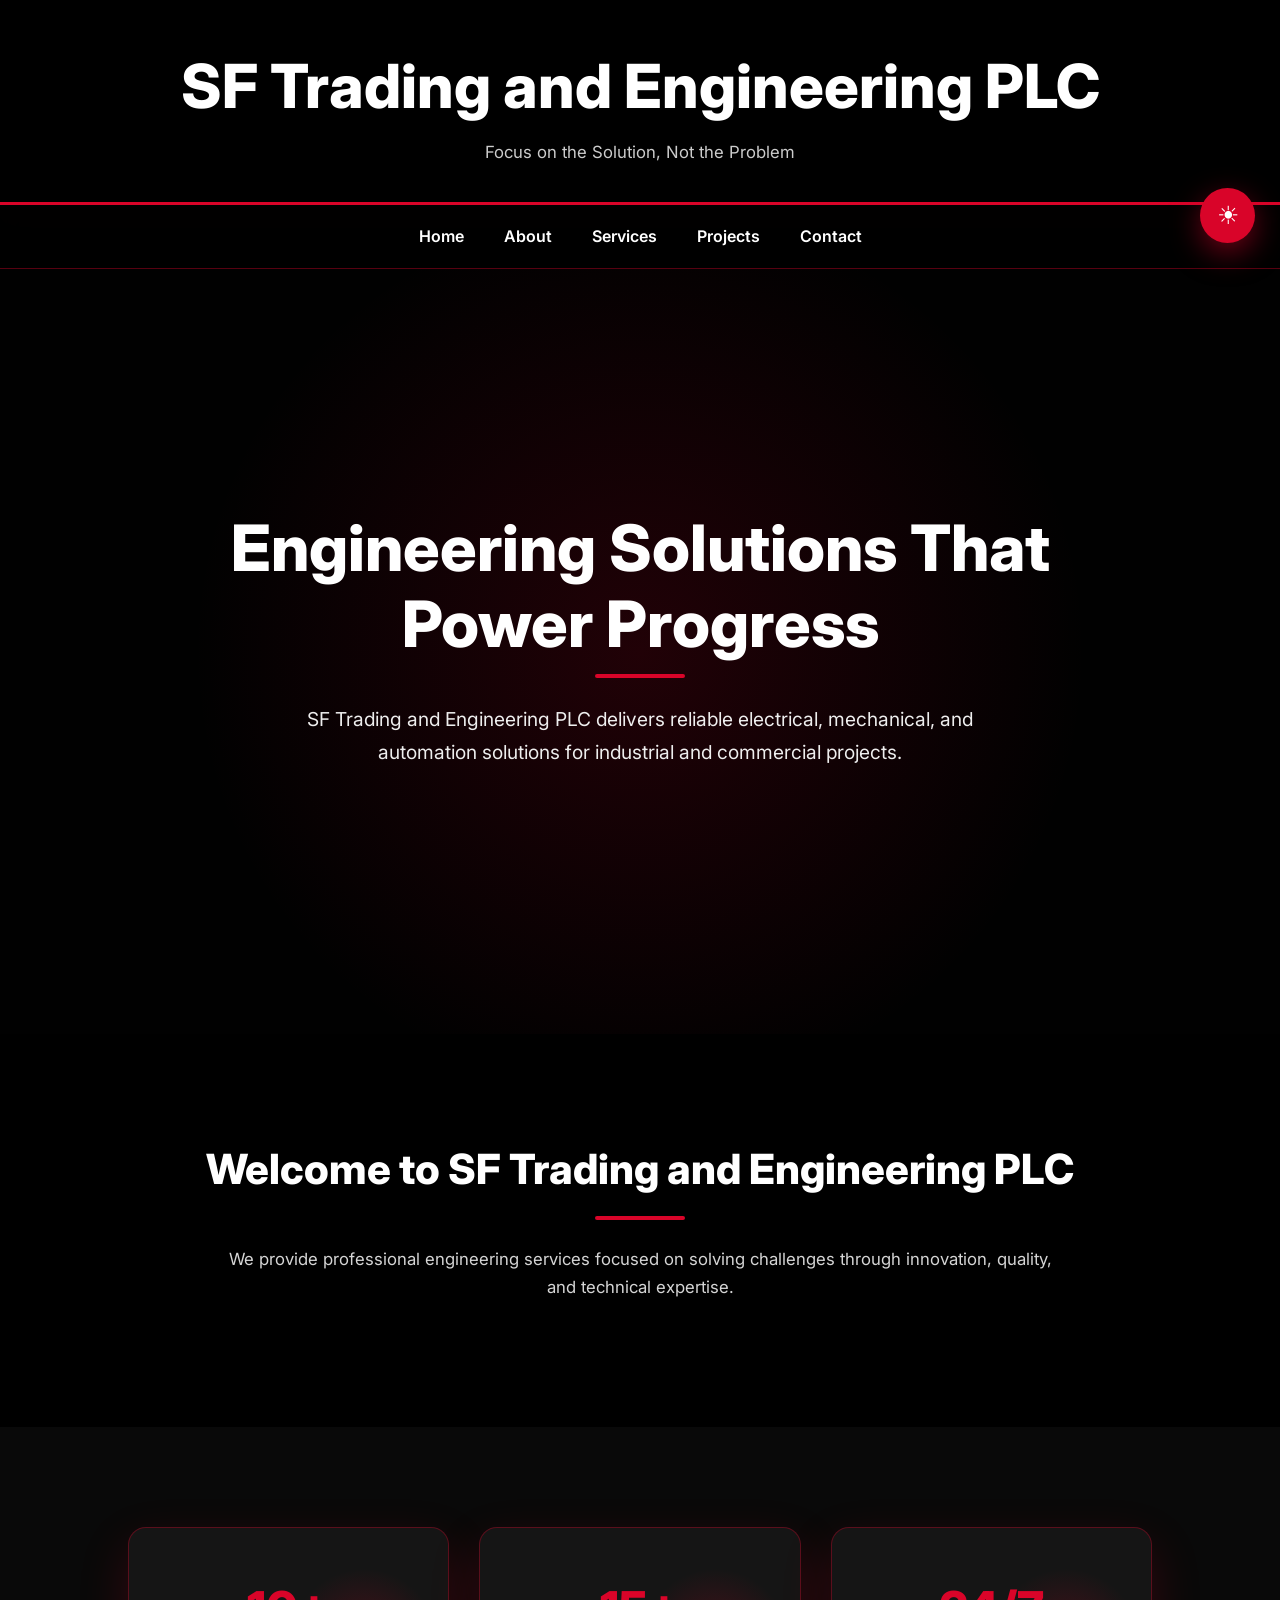
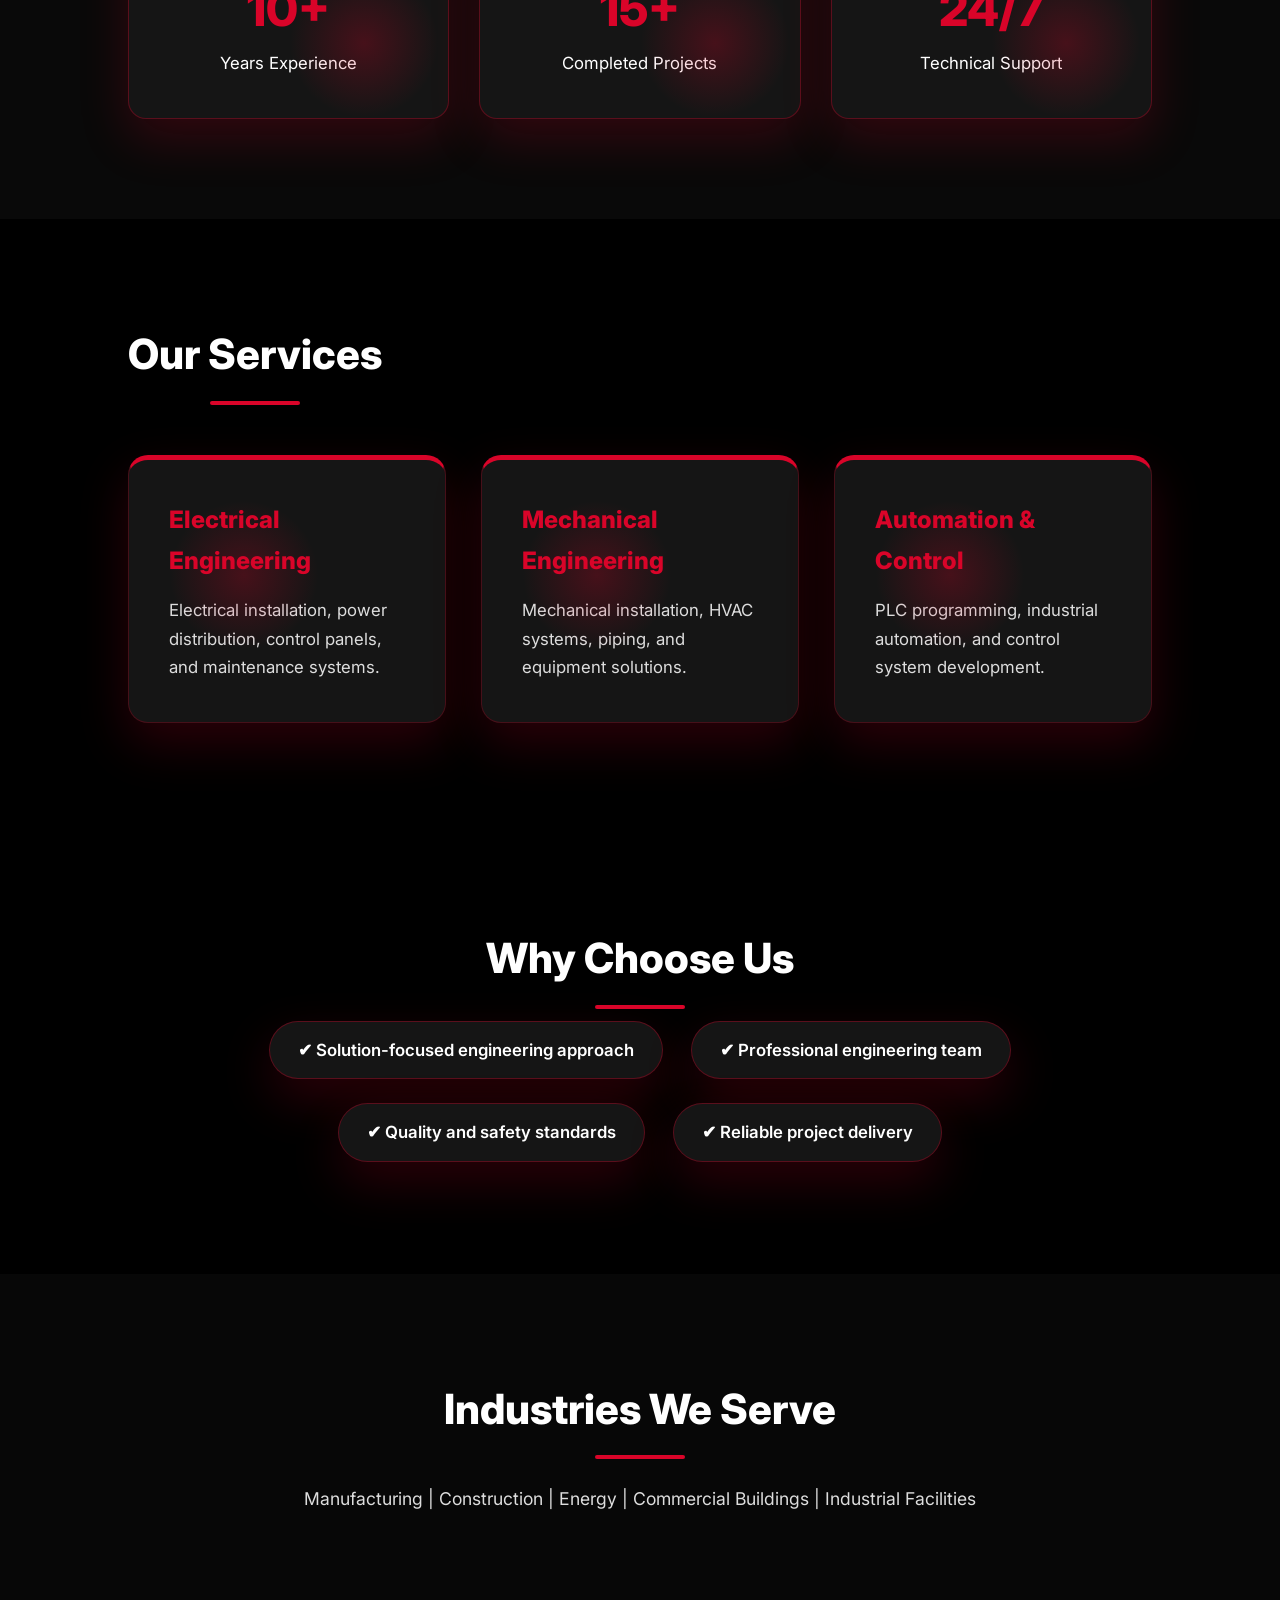
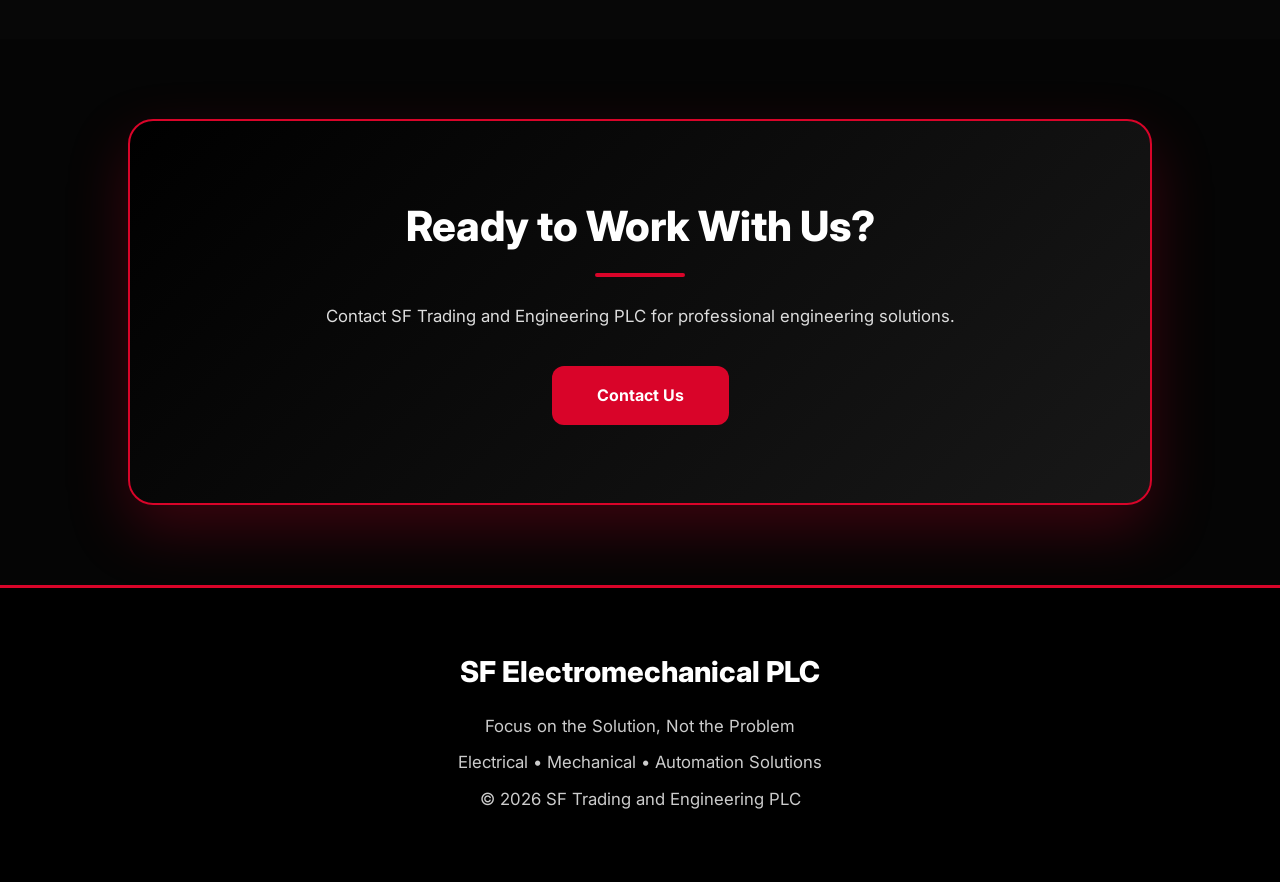
==== commit bcc8e642: "update index page" ====
--- a/index.html
+++ b/index.html
@@ -1,12 +1,12 @@
 <!DOCTYPE html>
 <html lang="en">
-
+    
 <head>
-
+    
     <meta charset="UTF-8">
     <meta name="viewport" content="width=device-width, initial-scale=1.0">
 
-    <title>Page Title</title>
+    <title>SF Trading and Engineering PLC</title>
 
     <!-- Google Font -->
     <link rel="preconnect" href="https://fonts.googleapis.com">
@@ -14,6 +14,7 @@
 
     <link href="https://fonts.googleapis.com/css2?family=Inter:wght@300;400;500;600;700&display=swap" rel="stylesheet">
 
+
     <!-- CSS -->
     <link rel="stylesheet" href="style.css">
 
@@ -21,41 +22,63 @@
 
 
 <body>
-
-
+    
+
+<!-- ================= HEADER ================= -->
 
 <header>
 
     <div class="logo">
-        <h1>SF Trading and Engineering PLC</h1>
-        <p>Focus on the Solution, Not the Problem</p>
-    </div>
-
+
+        <h1>
+            SF Trading and Engineering PLC
+        </h1>
+
+        <p>
+            Focus on the Solution, Not the Problem
+        </p>
+
+    </div>
 
 </header>
 
 
 
 
+<!-- ================= NAVIGATION ================= -->
 
 <nav>
 
     <a href="index.html">Home</a>
+
     <a href="about.html">About</a>
+
     <a href="services.html">Services</a>
+
     <a href="projects.html">Projects</a>
+
     <a href="contact.html">Contact</a>
 
+
+    <!-- Dark Light Button -->
+
+    <button id="theme-toggle" class="theme-toggle">
+        ☀
+    </button>
+
+
 </nav>
 
 
 
 
 
+<!-- ================= HERO ================= -->
 
 <section class="hero">
 
     <div class="hero-content">
+
 
         <h2>
             Engineering Solutions That Power Progress
@@ -71,14 +94,15 @@
 
     </div>
 
-
-</section>
-
-
-
-
-
-
+</section>
+
+
+
+
+
+
+
+<!-- ================= INTRO ================= -->
 
 
 <section class="intro">
@@ -104,6 +128,8 @@
 
 
 
+<!-- ================= STATISTICS ================= -->
+
 
 <section class="stats">
 
@@ -122,6 +148,7 @@
 
 
 
+
     <div class="stat-box">
 
         <h3>
@@ -150,16 +177,15 @@
     </div>
 
 
-
-</section>
-
-
-
-
-
-
-
-
+</section>
+
+
+
+
+
+
+
+<!-- ================= SERVICES ================= -->
 
 
 <section class="services">
@@ -174,8 +200,8 @@
     <div class="service-container">
 
 
-
         <div class="service-card">
+
 
             <h3>
                 Electrical Engineering
@@ -194,7 +220,6 @@
 
 
 
-
         <div class="service-card">
 
 
@@ -215,8 +240,6 @@
 
 
 
-
-
         <div class="service-card">
 
 
@@ -246,6 +269,7 @@
 
 
 
+<!-- ================= WHY CHOOSE US ================= -->
 
 
 <section class="why-us">
@@ -256,7 +280,6 @@
     </h2>
 
 
-
     <div>
 
 
@@ -283,16 +306,15 @@
     </div>
 
 
-
-</section>
-
-
-
-
-
-
-
-
+</section>
+
+
+
+
+
+
+
+<!-- ================= INDUSTRIES ================= -->
 
 
 <section class="industries">
@@ -317,6 +339,7 @@
 
 
 
+<!-- ================= CONTACT ================= -->
 
 
 <section class="contact-preview">
@@ -346,6 +369,7 @@
 
 
 
+<!-- ================= FOOTER ================= -->
 
 
 <footer>
@@ -374,6 +398,13 @@
 </footer>
 
 
+<script src="https://cdnjs.cloudflare.com/ajax/libs/gsap/3.12.5/gsap.min.js"></script>
+
+
+<!-- JavaScript -->
+
+<script src="script.js"></script>
+
 
 </body>
 
--- a/style.css
+++ b/style.css
@@ -1,34 +1,38 @@
-/*=================================================
-                GOOGLE FONT
-==================================================*/
+/*=================================================*
+ GOOGLE FONT
+*=================================================*/
 
 @import url('https://fonts.googleapis.com/css2?family=Inter:wght@300;400;500;600;700;800&display=swap');
 
 
-/*=================================================
-                CSS VARIABLES
-==================================================*/
+/*=================================================*
+ VARIABLES
+*=================================================*/
 
 :root{
 
-    --primary:#0F172A;
-    --secondary:#1E293B;
-    --accent:#2563EB;
-    --accent-hover:#1D4ED8;
+    --primary:#050505;
+    --secondary:#111111;
+
+    --card:#151515;
+
+    --accent:#D90429;
+    --accent-hover:#9d021e;
 
     --white:#ffffff;
-    --light:#F8FAFC;
-    --gray:#CBD5E1;
-    --text:#1F2937;
-
-    --shadow:0 15px 40px rgba(0,0,0,.08);
-
-}
-
-
-/*=================================================
-                RESET
-==================================================*/
+    --text:#ffffff;
+    --gray:#b5b5b5;
+
+    --shadow:
+    0 20px 50px rgba(217,4,41,.20);
+
+}
+
+
+/*=================================================*
+ RESET
+*=================================================*/
+
 
 *{
 
@@ -48,21 +52,26 @@
 
 body{
 
-    font-family:'Inter',sans-serif;
-
-    background:var(--light);
+    font-family:"Inter",sans-serif;
+
+    background:var(--primary);
 
     color:var(--text);
 
     line-height:1.7;
 
-}
-
-
-
-/*=================================================
-                GENERAL
-==================================================*/
+    overflow-x:hidden;
+
+    transition:.4s;
+
+}
+
+
+
+/*=================================================*
+ GENERAL
+*=================================================*/
+
 
 img{
 
@@ -75,6 +84,7 @@
 a{
 
     text-decoration:none;
+    color:inherit;
 
 }
 
@@ -86,12 +96,19 @@
 }
 
 
+h1,
+h2,
+h3{
+
+    font-weight:800;
+
+}
+
+
 h1{
 
     font-size:3.8rem;
 
-    font-weight:800;
-
 }
 
 
@@ -99,9 +116,33 @@
 
     font-size:2.6rem;
 
-    margin-bottom:25px;
-
-    color:var(--primary);
+    position:relative;
+
+    display:inline-block;
+
+    padding-bottom:15px;
+
+}
+
+
+h2::after{
+
+    content:"";
+
+    position:absolute;
+
+    bottom:0;
+    left:50%;
+
+    transform:translateX(-50%);
+
+    width:90px;
+
+    height:4px;
+
+    border-radius:20px;
+
+    background:var(--accent);
 
 }
 
@@ -110,1129 +151,2754 @@
 
     font-size:1.5rem;
 
+}
+
+
+p{
+
+    color:#d5d5d5;
+
+    font-size:1.05rem;
+
+}
+
+
+
+/*=================================================*
+ HEADER
+*=================================================*/
+
+
+header{
+
+    position:relative;
+
+    background:#000;
+
+    text-align:center;
+
+    padding:35px;
+
+    border-bottom:3px solid var(--accent);
+
+    transition:.4s;
+
+}
+
+
+
+header.scrolled{
+
+    padding:20px;
+
+    box-shadow:
+
+    0 10px 40px rgba(0,0,0,.6);
+
+}
+
+
+
+header h1{
+
+    color:white;
+
+}
+
+
+header p{
+
+    color:#ccc;
+
+}
+
+
+
+/*=================================================*
+ NAVIGATION
+*=================================================*/
+
+
+nav{
+
+
+    position:sticky;
+
+    top:0;
+
+    z-index:1000;
+
+
+    display:flex;
+
+    justify-content:center;
+
+    align-items:center;
+
+
+    gap:40px;
+
+
+    padding:18px;
+
+
+    background:rgba(0,0,0,.85);
+
+
+    backdrop-filter:blur(15px);
+
+
+    border-bottom:1px solid rgba(217,4,41,.4);
+
+
+    transition:.4s;
+
+
+}
+
+
+
+nav a{
+
+
+    color:white;
+
+    font-weight:600;
+
+
+    position:relative;
+
+
+    transition:.3s;
+
+
+}
+
+
+
+nav a::after{
+
+
+    content:"";
+
+
+    position:absolute;
+
+
+    bottom:-8px;
+
+    left:0;
+
+
+    width:0;
+
+
+    height:3px;
+
+
+    background:var(--accent);
+
+
+    transition:.3s;
+
+
+}
+
+
+nav a:hover::after{
+
+
+    width:100%;
+
+
+}
+
+
+
+nav a:hover{
+
+
+    color:var(--accent);
+
+
+}
+
+
+
+/*=================================================*
+ MOBILE MENU BUTTON
+*=================================================*/
+
+
+.menu-btn{
+
+
+    display:none;
+
+
+    position:relative;
+
+
+    overflow:hidden;
+
+
+    background:var(--accent);
+
+
+    color:white;
+
+
+    border:none;
+
+
+    font-size:28px;
+
+
+    padding:10px 18px;
+
+
+    border-radius:12px;
+
+
+    cursor:pointer;
+
+
+    transition:.3s;
+
+
+}
+
+
+
+.menu-btn:hover{
+
+
+    background:var(--accent-hover);
+
+
+    transform:scale(1.05);
+
+
+}
+
+
+
+
+/*=================================================*
+ THEME BUTTON
+*=================================================*/
+
+
+#theme-toggle{
+
+
+    position:fixed;
+
+
+    right:25px;
+
+
+    bottom:25px;
+
+
+    width:55px;
+
+
+    height:55px;
+
+
+    border-radius:50%;
+
+
+    border:none;
+
+
+    background:var(--accent);
+
+
+    color:white;
+
+
+    font-size:25px;
+
+
+    cursor:pointer;
+
+
+    z-index:2000;
+
+
+    box-shadow:0 10px 30px rgba(217,4,41,.5);
+
+
+    transition:.4s;
+
+
+}
+
+
+
+#theme-toggle:hover{
+
+
+    transform:scale(1.1) rotate(20deg);
+
+
+}
+
+
+
+#theme-toggle.rotate{
+
+
+    animation:rotateTheme .4s;
+
+
+}
+
+
+
+@keyframes rotateTheme{
+
+
+    from{
+
+        transform:rotate(0);
+
+    }
+
+
+    to{
+
+        transform:rotate(360deg);
+
+    }
+
+}
+
+
+
+/*=================================================*
+ SCROLL PROGRESS BAR
+*=================================================*/
+
+
+#progress-bar{
+
+
+    position:fixed;
+
+
+    top:0;
+
+    left:0;
+
+
+    height:4px;
+
+
+    width:0;
+
+
+    background:var(--accent);
+
+
+    z-index:3000;
+
+
+    transition:.15s;
+
+
+}
+/*=================================================*
+ HERO SECTION
+*=================================================*/
+
+
+.hero{
+
+
+    min-height:85vh;
+
+
+    display:flex;
+
+
+    justify-content:center;
+
+
+    align-items:center;
+
+
+    text-align:center;
+
+
+    position:relative;
+
+
+    overflow:hidden;
+
+
+
+    background:
+
+
+    linear-gradient(
+
+        rgba(0,0,0,.82),
+
+        rgba(0,0,0,.82)
+
+    ),
+
+
+    url("images/engineering.jpg");
+
+
+
+    background-size:cover;
+
+
+    background-position:center;
+
+
+}
+
+
+
+.hero::before{
+
+
+    content:"";
+
+
+    position:absolute;
+
+
+    inset:0;
+
+
+    background:
+
+    radial-gradient(
+
+        circle,
+
+        rgba(217,4,41,.15),
+
+        transparent 60%
+
+    );
+
+
+}
+
+
+
+.hero-content{
+
+
+    position:relative;
+
+
+    z-index:2;
+
+
+    max-width:900px;
+
+
+}
+
+
+
+.hero h2{
+
+
+    font-size:4rem;
+
+
+    color:white;
+
+
+    line-height:1.2;
+
+
+}
+
+
+
+.hero p{
+
+
+    max-width:750px;
+
+
+    margin:25px auto;
+
+
+    font-size:1.2rem;
+
+
+    color:#eee;
+
+
+}
+
+
+
+.hero a{
+
+
+    display:inline-block;
+
+
+    position:relative;
+
+
+    overflow:hidden;
+
+
+
+    margin-top:20px;
+
+
+
+    padding:16px 40px;
+
+
+
+    background:var(--accent);
+
+
+
+    color:white;
+
+
+
+    border-radius:12px;
+
+
+
+    font-weight:700;
+
+
+
+    transition:.35s;
+
+
+
+}
+
+
+
+.hero a:hover{
+
+
+    background:var(--accent-hover);
+
+
+    transform:translateY(-5px);
+
+
+    box-shadow:
+
+    0 15px 40px rgba(217,4,41,.5);
+
+
+
+}
+
+
+
+
+
+/*=================================================*
+ FLOATING PARTICLES
+*=================================================*/
+
+
+.particle{
+
+
+    position:absolute;
+
+
+    bottom:-30px;
+
+
+    width:8px;
+
+
+    height:8px;
+
+
+    background:var(--accent);
+
+
+    border-radius:50%;
+
+
+    opacity:.45;
+
+
+    animation:
+
+    particleMove linear infinite;
+
+
+}
+
+
+
+@keyframes particleMove{
+
+
+    0%{
+
+
+        transform:
+
+        translateY(0)
+
+        scale(1);
+
+
+        opacity:0;
+
+
+    }
+
+
+
+    20%{
+
+        opacity:.6;
+
+    }
+
+
+
+    100%{
+
+
+        transform:
+
+        translateY(-90vh)
+
+        scale(.3);
+
+
+        opacity:0;
+
+
+    }
+
+
+}
+
+
+
+
+
+/*=================================================*
+ INTRO
+*=================================================*/
+
+
+.intro{
+
+
+    background:#000;
+
+
+    text-align:center;
+
+
+}
+
+
+
+.intro p{
+
+
+    max-width:850px;
+
+
+    margin:25px auto;
+
+
+}
+
+
+
+
+
+/*=================================================*
+ STATISTICS
+*=================================================*/
+
+
+.stats{
+
+
+    display:grid;
+
+
+    grid-template-columns:
+
+    repeat(auto-fit,minmax(220px,1fr));
+
+
+    gap:30px;
+
+
+    background:#090909;
+
+
+}
+
+
+
+
+.stat-box{
+
+
+    position:relative;
+
+
+    overflow:hidden;
+
+
+    background:var(--card);
+
+
+    padding:40px 25px;
+
+
+    text-align:center;
+
+
+    border-radius:18px;
+
+
+    border:1px solid rgba(217,4,41,.35);
+
+
+    box-shadow:var(--shadow);
+
+
+    transition:.35s;
+
+
+}
+
+
+
+.stat-box::before,
+
+
+.service-card::before,
+
+
+.project-card::before{
+
+
+    content:"";
+
+
+    position:absolute;
+
+
+    width:150px;
+
+
+    height:150px;
+
+
+    top:var(--mouse-y);
+
+
+    left:var(--mouse-x);
+
+
+    background:
+
+    radial-gradient(
+
+        circle,
+
+        rgba(217,4,41,.25),
+
+        transparent 70%
+
+    );
+
+
+    pointer-events:none;
+
+
+}
+
+
+
+.stat-box:hover{
+
+
+    transform:
+
+    translateY(-10px);
+
+
+    border-color:var(--accent);
+
+
+}
+
+
+
+
+.stat-box h3{
+
+
+    font-size:3rem;
+
+
+    color:var(--accent);
+
+
+}
+
+
+
+.stat-box p{
+
+
+    color:white;
+
+
+}
+
+
+
+
+
+/*=================================================*
+ SERVICES
+*=================================================*/
+
+
+.services{
+
+
+    background:#000;
+
+
+}
+
+
+
+
+.service-container{
+
+
+    display:grid;
+
+
+    grid-template-columns:
+
+    repeat(auto-fit,minmax(300px,1fr));
+
+
+    gap:35px;
+
+
+    margin-top:50px;
+
+
+}
+
+
+
+
+.service-card{
+
+
+    position:relative;
+
+
+    overflow:hidden;
+
+
+    background:var(--card);
+
+
+    padding:40px;
+
+
+    border-radius:20px;
+
+
+    border:1px solid rgba(217,4,41,.25);
+
+
+    border-top:5px solid var(--accent);
+
+
+    box-shadow:var(--shadow);
+
+
+    transition:.35s;
+
+
+}
+
+
+
+
+
+.service-card:hover{
+
+
+    border-color:var(--accent);
+
+
+    box-shadow:
+
+    0 30px 60px rgba(217,4,41,.3);
+
+
+}
+
+
+
+
+.service-card h3{
+
+
+    color:var(--accent);
+
+
     margin-bottom:15px;
 
-}
-
-
-p{
-
-    color:#64748B;
-
-    font-size:1.05rem;
-
-}
-
-
-
-/*=================================================
-                HEADER
-==================================================*/
-
-header{
-
-    background:var(--primary);
+
+}
+
+
+
+.service-card p{
+
+
+    color:#ddd;
+
+
+}
+
+
+
+
+.service-card ul{
+
+
+    margin-top:20px;
+
+
+    padding-left:20px;
+
+
+}
+
+
+
+.service-card li{
+
 
     color:white;
 
+
+    margin-bottom:10px;
+
+
+}
+
+
+
+
+.service-card li::marker{
+
+
+    color:var(--accent);
+
+
+}
+
+
+
+
+
+/*=================================================*
+ RIPPLE EFFECT
+*=================================================*/
+
+
+button,
+.hero a,
+.contact-preview a{
+
+
+    overflow:hidden;
+
+
+    position:relative;
+
+
+}
+
+
+
+
+.ripple{
+
+
+    position:absolute;
+
+
+    width:20px;
+
+
+    height:20px;
+
+
+    background:white;
+
+
+    border-radius:50%;
+
+
+    transform:translate(-50%,-50%);
+
+
+    animation:rippleEffect .6s linear;
+
+
+    pointer-events:none;
+
+
+}
+
+
+
+
+
+@keyframes rippleEffect{
+
+
+    from{
+
+
+        opacity:.5;
+
+
+        transform:
+
+        translate(-50%,-50%)
+
+        scale(1);
+
+
+    }
+
+
+    to{
+
+
+        opacity:0;
+
+
+        transform:
+
+        translate(-50%,-50%)
+
+        scale(15);
+
+
+    }
+
+
+}
+
+
+
+
+
+/*=================================================*
+ SCROLL REVEAL
+*=================================================*/
+
+
+.hidden{
+
+
+    opacity:0;
+
+
+    transform:translateY(60px);
+
+
+    transition:
+
+    opacity .8s ease,
+
+    transform .8s ease;
+
+
+}
+
+
+
+.show{
+
+
+    opacity:1;
+
+
+    transform:translateY(0);
+
+
+}/*=================================================*
+ WHY CHOOSE US
+*=================================================*/
+
+
+.why-us{
+
+
+    background:#000;
+
+
     text-align:center;
 
+
+}
+
+
+
+.why-us p{
+
+
+    display:inline-block;
+
+
+    margin:12px;
+
+
+    padding:14px 28px;
+
+
+    background:#151515;
+
+
+    border-radius:50px;
+
+
+    border:1px solid rgba(217,4,41,.35);
+
+
+    color:white;
+
+
+    font-weight:600;
+
+
+    box-shadow:var(--shadow);
+
+
+    transition:.35s;
+
+
+}
+
+
+
+
+.why-us p:hover{
+
+
+    background:var(--accent);
+
+
+    transform:translateY(-6px);
+
+
+    border-color:var(--accent);
+
+
+}
+
+
+
+
+
+/*=================================================*
+ INDUSTRIES
+*=================================================*/
+
+
+.industries{
+
+
+    background:#070707;
+
+
+    text-align:center;
+
+
+}
+
+
+
+.industries p{
+
+
+    max-width:900px;
+
+
+    margin:25px auto;
+
+
+    color:#ddd;
+
+
+    font-size:1.1rem;
+
+
+}
+
+
+
+
+
+/*=================================================*
+ PROJECTS
+*=================================================*/
+
+
+.project-grid{
+
+
+    display:grid;
+
+
+    grid-template-columns:
+
+    repeat(auto-fit,minmax(320px,1fr));
+
+
+    gap:35px;
+
+
+    margin-top:50px;
+
+
+}
+
+
+
+
+
+.project-card{
+
+
+    position:relative;
+
+
+    overflow:hidden;
+
+
+    background:var(--card);
+
+
+    border-radius:20px;
+
+
+    border:1px solid rgba(217,4,41,.25);
+
+
+    box-shadow:var(--shadow);
+
+
+    transition:.35s;
+
+
+}
+
+
+
+
+
+.project-card:hover{
+
+
+    border-color:var(--accent);
+
+
+    box-shadow:
+
+    0 30px 60px rgba(217,4,41,.3);
+
+
+}
+
+
+
+
+.project-card img{
+
+
+    width:100%;
+
+
+    height:240px;
+
+
+    object-fit:cover;
+
+
+    transition:.5s;
+
+
+}
+
+
+
+
+.project-card:hover img{
+
+
+    transform:scale(1.1);
+
+
+}
+
+
+
+
+.project-content{
+
+
     padding:30px;
 
-}
-
-
-header h1{
+
+}
+
+
+
+.project-content h3{
+
+
+    color:var(--accent);
+
+
+}
+
+
+
+.project-content p{
+
+
+    margin-top:15px;
+
+
+    color:#ddd;
+
+
+}
+
+
+
+
+
+/*=================================================*
+ CONTACT PREVIEW
+*=================================================*/
+
+
+.contact-preview{
+
+
+    margin:80px 10%;
+
+
+    padding:70px 30px;
+
+
+    text-align:center;
+
+
+    border-radius:25px;
+
+
+    border:2px solid var(--accent);
+
+
+    background:
+
+
+    linear-gradient(
+
+        135deg,
+
+        #000,
+
+        #181818
+
+    );
+
+
+    box-shadow:
+
+    0 25px 60px rgba(217,4,41,.25);
+
+
+}
+
+
+
+
+
+.contact-preview p{
+
+
+    margin:25px auto 35px;
+
+
+    color:#ddd;
+
+
+}
+
+
+
+.contact-preview a{
+
+
+    display:inline-block;
+
+
+    padding:16px 45px;
+
+
+    background:var(--accent);
+
 
     color:white;
 
-}
-
-
-header p{
-
-    color:#cbd5e1;
-
-    margin-top:10px;
-
-    font-size:18px;
-
-}
-
-
-
-/*=================================================
-                NAVIGATION
-==================================================*/
-
-nav{
-
-    position:sticky;
-
-    top:0;
-
-    z-index:1000;
-
-    display:flex;
-
-    justify-content:center;
-
-    align-items:center;
-
-    gap:40px;
-
-    padding:18px;
-
-    background:rgba(15,23,42,.92);
-
-    backdrop-filter:blur(12px);
-
-    border-bottom:1px solid rgba(255,255,255,.08);
-
-}
-
-
-nav a{
+
+    border-radius:12px;
+
+
+    font-weight:700;
+
+
+    transition:.35s;
+
+
+}
+
+
+
+.contact-preview a:hover{
+
+
+    background:var(--accent-hover);
+
+
+    transform:translateY(-5px);
+
+
+}
+
+
+
+
+
+
+
+/*=================================================*
+ FOOTER
+*=================================================*/
+
+
+footer{
+
+
+    background:#000;
+
+
+    padding:60px 20px;
+
+
+    text-align:center;
+
+
+    border-top:3px solid var(--accent);
+
+
+}
+
+
+
+
+
+footer h3{
+
+
+    font-size:1.8rem;
+
 
     color:white;
 
-    font-weight:500;
+
+    margin-bottom:15px;
+
+
+}
+
+
+
+
+
+footer p{
+
+
+    color:#ccc;
+
+
+    margin:8px;
+
+
+}
+
+
+
+
+footer a{
+
+
+    color:var(--accent);
+
 
     transition:.3s;
 
-    position:relative;
-
-}
-
-
-nav a::after{
-
-    content:"";
-
-    position:absolute;
-
-    left:0;
-
-    bottom:-8px;
-
-    width:0;
+
+}
+
+
+
+footer a:hover{
+
+
+    color:white;
+
+
+}
+
+
+
+
+
+footer hr{
+
+
+    width:120px;
+
 
     height:3px;
 
+
+    border:none;
+
+
     background:var(--accent);
 
-    transition:.3s;
-
-}
-
-
-nav a:hover::after{
-
-    width:100%;
-
-}
-
-
-nav a:hover{
-
-    color:#93C5FD;
-
-}
-
-
-
-/*=================================================
-                HERO
-==================================================*/
-
-.hero{
-
-    min-height:85vh;
-
-    display:flex;
-
-    justify-content:center;
-
-    align-items:center;
-
-    text-align:center;
-
-    background:
-
-    linear-gradient(
-        rgba(15,23,42,.78),
-        rgba(15,23,42,.78)
-    ),
-
-    url("images/engineering.jpg");
-
-    background-size:cover;
-
-    background-position:center;
-
-}
-
-
-.hero-content{
-
-    max-width:850px;
-
-}
-
-
-.hero h2{
+
+    border-radius:20px;
+
+
+    margin:25px auto;
+
+
+}
+
+
+
+
+
+
+
+/*=================================================*
+ CONTACT PAGE
+*=================================================*/
+
+
+.contact-section{
+
+
+    background:#000;
+
+
+}
+
+
+
+
+
+.contact-container{
+
+
+    display:grid;
+
+
+    grid-template-columns:
+
+    1fr 1fr;
+
+
+    gap:50px;
+
+
+    margin-top:50px;
+
+
+}
+
+
+
+
+
+.contact-box{
+
+
+    background:var(--card);
+
+
+    padding:35px;
+
+
+    border-radius:20px;
+
+
+    border:1px solid rgba(217,4,41,.3);
+
+
+    box-shadow:var(--shadow);
+
+
+    transition:.35s;
+
+
+}
+
+
+
+.contact-box:hover{
+
+
+    transform:translateY(-8px);
+
+
+    border-color:var(--accent);
+
+
+}
+
+
+
+
+
+.contact-box h3{
+
+
+    color:var(--accent);
+
+
+    margin-bottom:20px;
+
+
+}
+
+
+
+.contact-box p{
+
+
+    color:#ddd;
+
+
+    margin-bottom:15px;
+
+
+}
+
+
+
+
+
+.contact-box strong{
+
 
     color:white;
 
-    font-size:4rem;
-
-    line-height:1.2;
-
-}
-
-
-.hero p{
-
-    color:#E2E8F0;
-
-    margin:25px auto;
-
-    font-size:1.2rem;
-
-    max-width:700px;
-
-}
-
-
-.hero a{
-
-    display:inline-block;
-
-    margin-top:15px;
-
-    padding:16px 38px;
-
-    background:var(--accent);
+
+}
+
+
+
+.contact-box a{
+
+
+    color:var(--accent);
+
+
+}
+
+
+
+.contact-box a:hover{
+
 
     color:white;
 
-    border-radius:10px;
+
+}
+
+
+
+
+
+
+
+/*=================================================*
+ CONTACT FORM
+*=================================================*/
+
+
+form{
+
+
+    background:var(--card);
+
+
+    padding:40px;
+
+
+    border-radius:20px;
+
+
+    border:1px solid rgba(217,4,41,.3);
+
+
+    box-shadow:var(--shadow);
+
+
+}
+
+
+
+
+
+form label{
+
+
+    display:block;
+
+
+    margin-top:20px;
+
+
+    margin-bottom:8px;
+
+
+    color:white;
+
 
     font-weight:600;
 
-    transition:.3s;
-
-}
-
-
-.hero a:hover{
-
-    background:var(--accent-hover);
-
-    transform:translateY(-4px);
-
-    box-shadow:0 12px 30px rgba(37,99,235,.35);
-
-}
-/*=================================================
-                INTRO SECTION
-==================================================*/
-
-.intro{
-
-    background:var(--white);
-
-    text-align:center;
-
-}
-
-.intro p{
-
-    max-width:850px;
-
-    margin:20px auto;
-
-}
-
-
-
-
-
-/*=================================================
-                STATISTICS
-==================================================*/
-
-.stats{
-
-    display:grid;
-
-    grid-template-columns:repeat(auto-fit,minmax(220px,1fr));
-
-    gap:30px;
-
-    background:var(--primary);
-
-}
-
-
-.stat-box{
-
-    background:rgba(255,255,255,.05);
-
-    border:1px solid rgba(255,255,255,.08);
-
-    backdrop-filter:blur(8px);
-
-    border-radius:16px;
-
-    padding:40px 25px;
-
-    text-align:center;
-
-    transition:.35s;
-
-}
-
-
-.stat-box:hover{
-
-    transform:translateY(-10px);
-
-    background:rgba(255,255,255,.08);
-
-}
-
-
-.stat-box h3{
-
-    font-size:3rem;
-
-    color:#60A5FA;
-
-}
-
-
-.stat-box p{
-
-    color:white;
-
-}
-
-
-
-
-
-/*=================================================
-                SERVICES
-==================================================*/
-
-.services{
-
-    background:var(--light);
-
-}
-
-
-.service-container{
-
-    display:grid;
-
-    grid-template-columns:repeat(auto-fit,minmax(300px,1fr));
-
-    gap:35px;
-
-    margin-top:50px;
-
-}
-
-
-.service-card{
-
-    background:white;
-
-    border-radius:18px;
-
-    padding:40px;
-
-    box-shadow:var(--shadow);
-
-    transition:.35s;
-
-    border-top:5px solid var(--accent);
-
-}
-
-
-.service-card:hover{
-
-    transform:translateY(-12px);
-
-    box-shadow:0 25px 50px rgba(0,0,0,.15);
-
-}
-
-
-.service-card h3{
-
-    color:var(--primary);
-
-}
-
-
-.service-card p{
-
-    margin:15px 0;
-
-}
-
-
-.service-card ul{
-
-    margin-top:20px;
-
-    padding-left:20px;
-
-}
-
-
-.service-card li{
-
-    margin-bottom:10px;
-
-    color:#475569;
-
-}
-
-
-
-
-
-/*=================================================
-                WHY CHOOSE US
-==================================================*/
-
-.why-us{
-
-    background:var(--white);
-
-    text-align:center;
-
-}
-
-
-.why-us p{
-
-    display:inline-block;
-
-    margin:12px;
-
-    padding:14px 25px;
-
-    background:white;
-
-    border-radius:50px;
-
-    box-shadow:var(--shadow);
-
-    font-weight:600;
-
-    color:var(--primary);
-
-    transition:.3s;
-
-}
-
-
-.why-us p:hover{
-
-    background:var(--accent);
-
-    color:white;
-
-}
-
-
-
-
-
-/*=================================================
-                INDUSTRIES
-==================================================*/
-
-.industries{
-
-    background:var(--light);
-
-    text-align:center;
-
-}
-
-
-.industries p{
-
-    max-width:900px;
-
-    margin:auto;
-
-    font-size:1.1rem;
-
-}
-
-
-
-
-
-/*=================================================
-                PROJECT CARDS
-==================================================*/
-
-.project-grid{
-
-    display:grid;
-
-    grid-template-columns:repeat(auto-fit,minmax(320px,1fr));
-
-    gap:35px;
-
-    margin-top:50px;
-
-}
-
-
-.project-card{
-
-    background:white;
-
-    border-radius:18px;
-
-    overflow:hidden;
-
-    box-shadow:var(--shadow);
-
-    transition:.35s;
-
-}
-
-
-.project-card:hover{
-
-    transform:translateY(-12px);
-
-}
-
-
-.project-card img{
-
-    width:100%;
-
-    height:230px;
-
-    object-fit:cover;
-
-    transition:.4s;
-
-}
-
-
-.project-card:hover img{
-
-    transform:scale(1.08);
-
-}
-
-
-.project-content{
-
-    padding:30px;
-
-}
-
-
-.project-content h3{
-
-    color:var(--primary);
-
-}
-
-
-.project-content p{
-
-    margin-top:15px;
-
-}
-
-
-
-
-
-/*=================================================
-                CONTACT PREVIEW
-==================================================*/
-
-.contact-preview{
-
-    text-align:center;
-
-    background:linear-gradient(135deg,#0F172A,#1E293B);
-
-    color:white;
-
-    border-radius:25px;
-
-    margin:80px 10%;
-
-    padding:70px 30px;
-
-}
-
-
-.contact-preview h2{
-
-    color:white;
-
-}
-
-
-.contact-preview p{
-
-    color:#CBD5E1;
-
-    margin-bottom:35px;
-
-}
-
-
-.contact-preview a{
-
-    display:inline-block;
-
-    background:var(--accent);
-
-    color:white;
-
-    padding:16px 40px;
-
-    border-radius:10px;
-
-    font-weight:600;
-
-    transition:.3s;
-
-}
-
-
-.contact-preview a:hover{
-
-    background:var(--accent-hover);
-
-    transform:translateY(-4px);
-
-}
-
-
-
-
-
-/*=================================================
-                FOOTER
-==================================================*/
-
-footer{
-
-    background:#0B1120;
-
-    color:white;
-
-    text-align:center;
-
-    padding:60px 20px;
-
-}
-
-
-footer h3{
-
-    color:white;
-
-    margin-bottom:15px;
-
-}
-
-
-footer p{
-
-    color:#94A3B8;
-
-    margin:8px 0;
-
-}
-
-
-footer hr{
-
-    width:120px;
-
-    margin:25px auto;
-
-    border:none;
-
-    height:2px;
-
-    background:var(--accent);
-
-}
-/*=================================================
-                CONTACT PAGE
-==================================================*/
-
-.contact-section{
-
-    background:var(--white);
-
-}
-
-
-.contact-container{
-
-    display:grid;
-
-    grid-template-columns:1fr 1fr;
-
-    gap:50px;
-
-    margin-top:50px;
-
-}
-
-
-.contact-box{
-
-    background:white;
-
-    padding:35px;
-
-    border-radius:18px;
-
-    box-shadow:var(--shadow);
-
-}
-
-
-.contact-box h3{
-
-    color:var(--primary);
-
-    margin-bottom:20px;
-
-}
-
-
-.contact-box p{
-
-    margin-bottom:15px;
-
-}
-
-
-
-
-
-/*=================================================
-                CONTACT FORM
-==================================================*/
-
-form{
-
-    background:white;
-
-    padding:40px;
-
-    border-radius:18px;
-
-    box-shadow:var(--shadow);
-
-}
-
-
-form label{
-
-    display:block;
-
-    margin-top:20px;
-
-    margin-bottom:8px;
-
-    font-weight:600;
-
-    color:var(--primary);
-
-}
+
+}
+
+
+
 
 
 form input,
 form textarea{
 
+
     width:100%;
 
+
     padding:15px;
 
-    border:1px solid #CBD5E1;
-
-    border-radius:10px;
+
+    background:#1b1b1b;
+
+
+    color:white;
+
+
+    border:1px solid #444;
+
+
+    border-radius:12px;
+
+
+    outline:none;
+
 
     font-size:16px;
 
-    outline:none;
-
-    transition:.3s;
 
     font-family:"Inter",sans-serif;
 
-}
+
+}
+
+
+
 
 
 form textarea{
 
+
     min-height:180px;
 
+
     resize:vertical;
 
-}
+
+}
+
+
+
 
 
 form input:focus,
 form textarea:focus{
 
+
     border-color:var(--accent);
 
-    box-shadow:0 0 0 3px rgba(37,99,235,.15);
-
-}
+
+    box-shadow:
+
+    0 0 0 4px rgba(217,4,41,.2);
+
+
+}
+
+
+
 
 
 form button{
 
+
     margin-top:25px;
 
+
+    padding:15px 40px;
+
+
     background:var(--accent);
 
+
     color:white;
 
+
     border:none;
 
-    padding:15px 35px;
-
-    border-radius:10px;
+
+    border-radius:12px;
+
 
     font-size:17px;
 
-    font-weight:600;
+
+    font-weight:700;
+
 
     cursor:pointer;
 
-    transition:.3s;
-
-}
+
+    transition:.35s;
+
+
+}
+
+
+
 
 
 form button:hover{
 
+
     background:var(--accent-hover);
 
-    transform:translateY(-3px);
-
-}
-
-
-
-
-
-/*=================================================
-                SCROLL ANIMATION
-==================================================*/
-
-.hidden{
+
+    transform:translateY(-4px);
+
+
+}
+/*=================================================*
+ BACK TO TOP BUTTON
+*=================================================*/
+
+
+#backToTop{
+
+
+    position:fixed;
+
+
+    right:25px;
+
+
+    bottom:95px;
+
+
+    width:50px;
+
+
+    height:50px;
+
+
+    border-radius:50%;
+
+
+    border:none;
+
+
+    background:var(--accent);
+
+
+    color:white;
+
+
+    font-size:25px;
+
+
+    cursor:pointer;
+
 
     opacity:0;
 
-    transform:translateY(40px);
-
-    transition:all .8s ease;
-
-}
-
-
-.show{
+
+    visibility:hidden;
+
+
+    transform:translateY(30px);
+
+
+    transition:.4s;
+
+
+    z-index:2000;
+
+
+    box-shadow:
+
+    0 10px 30px rgba(217,4,41,.4);
+
+
+}
+
+
+
+
+#backToTop.show-top{
+
 
     opacity:1;
 
+
+    visibility:visible;
+
+
     transform:translateY(0);
 
-}
-
-
-
-
-
-/*=================================================
-                IMAGE EFFECTS
-==================================================*/
-
-img{
-
-    transition:.4s;
-
-}
-
-
-img:hover{
-
-    transform:scale(1.03);
-
-}
-
-
-
-
-
-/*=================================================
-                SECTION TITLE
-==================================================*/
-
-h2{
-
-    position:relative;
-
-    display:inline-block;
-
-}
-
-
-h2::after{
-
-    content:"";
-
-    position:absolute;
-
-    left:50%;
-
-    bottom:-12px;
-
-    transform:translateX(-50%);
-
-    width:80px;
-
-    height:4px;
+
+}
+
+
+
+
+#backToTop:hover{
+
+
+    transform:scale(1.1);
+
+
+    background:var(--accent-hover);
+
+
+}
+
+
+
+
+
+/*=================================================*
+ SCROLLBAR
+*=================================================*/
+
+
+::-webkit-scrollbar{
+
+
+    width:10px;
+
+
+}
+
+
+
+::-webkit-scrollbar-track{
+
+
+    background:#111;
+
+
+}
+
+
+
+::-webkit-scrollbar-thumb{
+
 
     background:var(--accent);
 
+
     border-radius:20px;
 
-}
-
-
-
-
-
-/*=================================================
-                SCROLLBAR
-==================================================*/
-
-::-webkit-scrollbar{
-
-    width:10px;
-
-}
-
-
-::-webkit-scrollbar-track{
-
-    background:#E2E8F0;
-
-}
-
-
-::-webkit-scrollbar-thumb{
-
-    background:var(--accent);
-
-    border-radius:20px;
-
-}
+
+}
+
 
 
 ::-webkit-scrollbar-thumb:hover{
 
+
     background:var(--accent-hover);
 
-}
-
-
-
-
-
-/*=================================================
-                MOBILE MENU
-==================================================*/
-
-.menu-btn{
-
-    display:none;
-
-    background:var(--accent);
-
-    color:white;
-
-    border:none;
-
-    font-size:28px;
-
-    padding:10px 18px;
-
-    border-radius:8px;
-
-    cursor:pointer;
-
-}
-
-
-
-
-
-/*=================================================
-                RESPONSIVE DESIGN
-==================================================*/
+
+}
+
+
+
+
+
+/*=================================================*
+ LIGHT MODE
+*=================================================*/
+
+
+body.light-mode{
+
+
+    --primary:#ffffff;
+
+    --secondary:#f5f5f5;
+
+    --card:#ffffff;
+
+    --text:#111111;
+
+
+    background:white;
+
+    color:#111;
+
+
+}
+
+
+
+body.light-mode header{
+
+
+    background:white;
+
+
+}
+
+
+
+body.light-mode header h1{
+
+
+    color:#111;
+
+
+}
+
+
+
+body.light-mode header p{
+
+
+    color:#555;
+
+
+}
+
+
+
+/* NAV */
+
+
+body.light-mode nav{
+
+
+    background:rgba(255,255,255,.9);
+
+
+}
+
+
+
+body.light-mode nav a{
+
+
+    color:#111;
+
+
+}
+
+
+
+body.light-mode nav a:hover{
+
+
+    color:var(--accent);
+
+
+}
+
+
+
+
+
+/* HERO */
+
+
+body.light-mode .hero{
+
+
+    background:
+
+
+    linear-gradient(
+
+        rgba(255,255,255,.85),
+
+        rgba(255,255,255,.85)
+
+    ),
+
+
+    url("images/engineering.jpg");
+
+
+}
+
+
+
+body.light-mode .hero h2{
+
+
+    color:#111;
+
+
+}
+
+
+
+body.light-mode .hero p{
+
+
+    color:#333;
+
+
+}
+
+
+
+
+
+/* SECTIONS */
+
+
+body.light-mode .intro,
+body.light-mode .services,
+body.light-mode .why-us,
+body.light-mode .contact-section{
+
+
+    background:white;
+
+
+}
+
+
+
+body.light-mode .industries{
+
+
+    background:#fafafa;
+
+
+}
+
+
+
+
+
+/* CARDS */
+
+
+body.light-mode .stat-box,
+body.light-mode .service-card,
+body.light-mode .project-card,
+body.light-mode .contact-box,
+body.light-mode form{
+
+
+    background:white;
+
+
+    color:#111;
+
+
+    box-shadow:
+
+    0 15px 40px rgba(0,0,0,.1);
+
+
+}
+
+
+
+body.light-mode .stat-box p,
+body.light-mode .service-card p,
+body.light-mode .project-content p,
+body.light-mode .contact-box p{
+
+
+    color:#555;
+
+
+}
+
+
+
+body.light-mode .service-card li{
+
+
+    color:#333;
+
+
+}
+
+
+
+body.light-mode .why-us p{
+
+
+    background:white;
+
+
+    color:#111;
+
+
+}
+
+
+
+
+
+/* FORM */
+
+
+body.light-mode form input,
+body.light-mode form textarea{
+
+
+    background:white;
+
+
+    color:#111;
+
+
+    border-color:#ccc;
+
+
+}
+
+
+
+body.light-mode form input::placeholder,
+body.light-mode form textarea::placeholder{
+
+
+    color:#777;
+
+
+}
+
+
+
+
+/* CONTACT BOX */
+
+
+body.light-mode .contact-preview{
+
+
+    background:
+
+    linear-gradient(
+
+        135deg,
+
+        white,
+
+        #eeeeee
+
+    );
+
+
+}
+
+
+
+body.light-mode .contact-preview h2{
+
+
+    color:#111;
+
+
+}
+
+
+
+
+
+/* FOOTER */
+
+
+body.light-mode footer{
+
+
+    background:white;
+
+
+}
+
+
+
+body.light-mode footer h3{
+
+
+    color:#111;
+
+
+}
+
+
+
+body.light-mode footer p{
+
+
+    color:#555;
+
+
+}
+
+
+
+
+
+/*=================================================*
+ TABLET RESPONSIVE
+*=================================================*/
+
 
 @media(max-width:1000px){
 
-.hero h2{
-
-    font-size:3rem;
-
-}
-
-.contact-container{
-
-    grid-template-columns:1fr;
-
-}
-
-}
-
-
+
+
+    section{
+
+
+        padding:80px 8%;
+
+
+    }
+
+
+
+    .hero h2{
+
+
+        font-size:3rem;
+
+
+    }
+
+
+
+    .contact-container{
+
+
+        grid-template-columns:1fr;
+
+
+    }
+
+
+
+}
+
+
+
+
+
+
+
+/*=================================================*
+ MOBILE RESPONSIVE
+*=================================================*/
 
 
 @media(max-width:768px){
 
-section{
-
-    padding:70px 8%;
-
-}
-
-header h1{
-
-    font-size:2.3rem;
-
-}
-
-.hero{
-
-    min-height:70vh;
-
-}
-
-.hero h2{
-
-    font-size:2.4rem;
-
-}
-
-.hero p{
-
-    font-size:1rem;
-
-}
-
-nav{
-
-    display:none;
-
-    flex-direction:column;
-
-    gap:20px;
-
-    padding:25px;
-
-}
-
-nav.active{
-
-    display:flex;
-
-}
-
-.menu-btn{
-
-    display:block;
-
-    margin:20px auto;
-
-}
-
-.service-container{
-
-    grid-template-columns:1fr;
-
-}
-
-.project-grid{
-
-    grid-template-columns:1fr;
-
-}
-
-.stats{
-
-    grid-template-columns:1fr;
-
-}
-
-}
-
-
+
+
+    section{
+
+
+        padding:70px 7%;
+
+
+    }
+
+
+
+
+    header{
+
+
+        padding:25px;
+
+
+    }
+
+
+
+    header h1{
+
+
+        font-size:2.2rem;
+
+
+    }
+
+
+
+
+
+    /* MOBILE MENU */
+
+
+    nav{
+
+
+        display:none;
+
+
+        flex-direction:column;
+
+
+        gap:25px;
+
+
+        padding:30px;
+
+
+        background:#000;
+
+
+    }
+
+
+
+
+    nav.active{
+
+
+        display:flex;
+
+
+        animation:
+
+        menuOpen .4s ease;
+
+
+    }
+
+
+
+
+    @keyframes menuOpen{
+
+
+        from{
+
+
+            opacity:0;
+
+            transform:translateY(-20px);
+
+
+        }
+
+
+        to{
+
+
+            opacity:1;
+
+            transform:translateY(0);
+
+
+        }
+
+
+    }
+
+
+
+
+
+    .menu-btn{
+
+
+        display:block;
+
+
+        margin:20px auto;
+
+
+    }
+
+
+
+
+
+
+    .hero{
+
+
+        min-height:70vh;
+
+
+        padding:40px 20px;
+
+
+    }
+
+
+
+
+    .hero h2{
+
+
+        font-size:2.4rem;
+
+
+    }
+
+
+
+
+    .hero p{
+
+
+        font-size:1rem;
+
+
+    }
+
+
+
+
+
+
+    .service-container,
+    .project-grid,
+    .stats{
+
+
+        grid-template-columns:1fr;
+
+
+    }
+
+
+
+
+
+    .contact-preview{
+
+
+        margin:60px 7%;
+
+
+        padding:50px 20px;
+
+
+    }
+
+
+
+
+
+    form{
+
+
+        padding:30px;
+
+
+    }
+
+
+
+
+}
+
+
+
+
+
+
+
+/*=================================================*
+ SMALL PHONES
+*=================================================*/
 
 
 @media(max-width:500px){
 
-h2{
-
-    font-size:2rem;
-
-}
-
-p{
-
-    font-size:16px;
-
-}
-
-header{
-
-    padding:20px;
-
-}
-
-.hero{
-
-    padding:20px;
-
-}
-
-form{
-
-    padding:25px;
-
-}
+
+
+    h1{
+
+
+        font-size:2rem;
+
+
+    }
+
+
+
+
+    h2{
+
+
+        font-size:1.9rem;
+
+
+    }
+
+
+
+
+
+    h3{
+
+
+        font-size:1.3rem;
+
+
+    }
+
+
+
+
+
+    p{
+
+
+        font-size:15px;
+
+
+    }
+
+
+
+
+
+    .hero h2{
+
+
+        font-size:2rem;
+
+
+    }
+
+
+
+
+
+    .hero a{
+
+
+        padding:14px 30px;
+
+
+    }
+
+
+
+
+
+    .service-card,
+    .contact-box,
+    form{
+
+
+        padding:25px;
+
+
+    }
+
+
+
+
+
+    #theme-toggle{
+
+
+        right:15px;
+
+
+        bottom:20px;
+
+
+    }
+
+
+
+
 
 }
